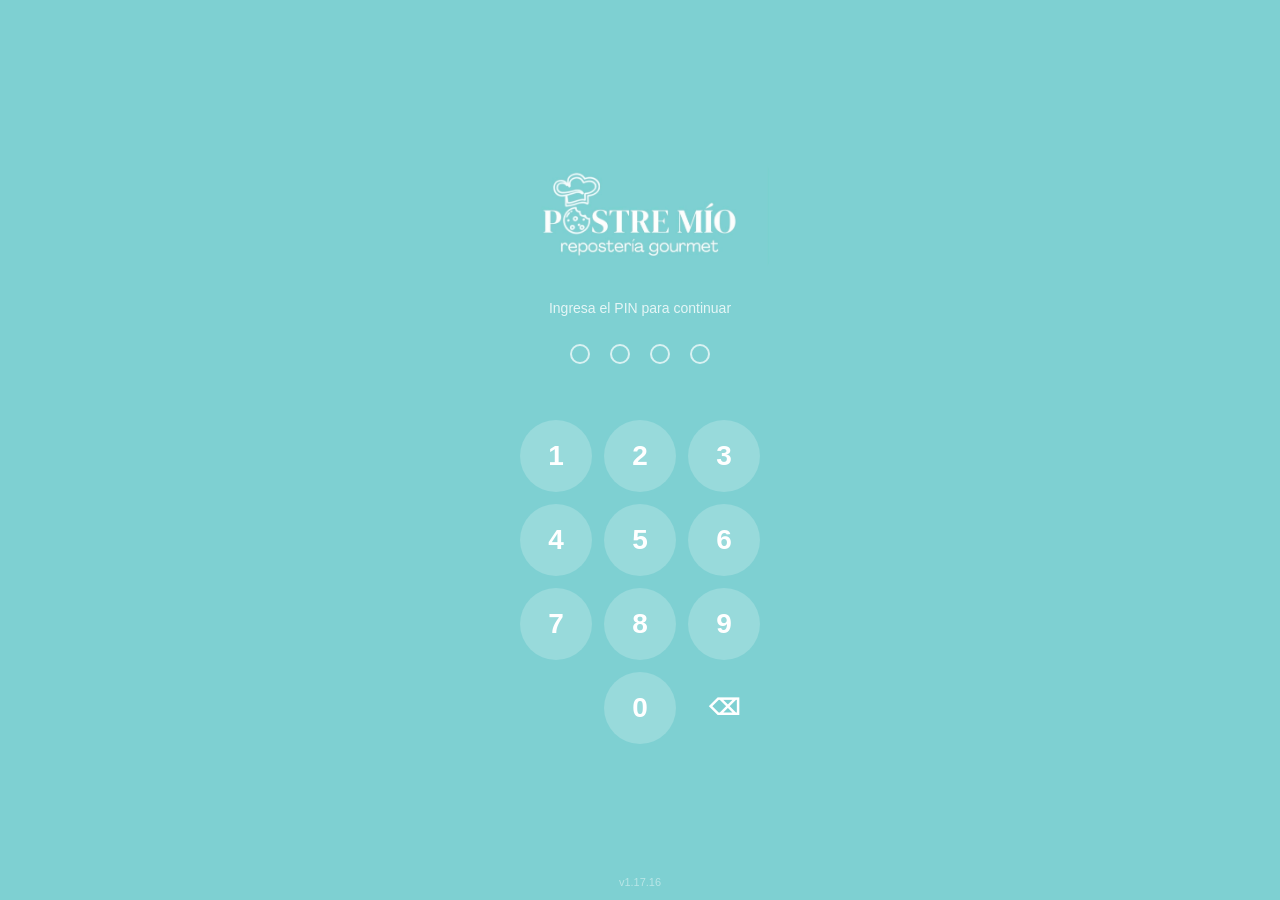
==== index.html @ 04744ac1 "Historial: 'Exportar día' button above Corte de caja Exports the sales still in Historial (plus the " ====
<!DOCTYPE html>
<html lang="es">
<head>
<meta charset="UTF-8">
<meta name="viewport" content="width=device-width, initial-scale=1.0, maximum-scale=1.0, user-scalable=no">
<title>Postre Mío</title>
<link rel="icon" type="image/png" sizes="32x32" href="favicon.png">
<link rel="apple-touch-icon" sizes="180x180" href="apple-touch-icon.png">
<link rel="manifest" href="manifest.json">
<meta name="apple-mobile-web-app-capable" content="yes">
<meta name="mobile-web-app-capable" content="yes">
<meta name="apple-mobile-web-app-title" content="Postre Mío">
<meta name="theme-color" content="#7ED0D2">
<link rel="stylesheet" href="styles.css">
</head>

<body class="no-page-scroll">

<!-- AUTH GATE -->
<div id="authGate" class="auth-gate">
  <img src="logo.jpeg">
  <p class="auth-subtitle" id="authSubtitle">Ingresa el PIN para continuar</p>
  <div class="pin-dots" id="pinDots">
    <div class="pin-dot"></div>
    <div class="pin-dot"></div>
    <div class="pin-dot"></div>
    <div class="pin-dot"></div>
  </div>
  <div class="auth-error" id="authError"></div>
  <div class="numpad">
    <button class="numpad-btn" onclick="pinKey('1')">1</button>
    <button class="numpad-btn" onclick="pinKey('2')">2</button>
    <button class="numpad-btn" onclick="pinKey('3')">3</button>
    <button class="numpad-btn" onclick="pinKey('4')">4</button>
    <button class="numpad-btn" onclick="pinKey('5')">5</button>
    <button class="numpad-btn" onclick="pinKey('6')">6</button>
    <button class="numpad-btn" onclick="pinKey('7')">7</button>
    <button class="numpad-btn" onclick="pinKey('8')">8</button>
    <button class="numpad-btn" onclick="pinKey('9')">9</button>
    <button class="numpad-btn empty"></button>
    <button class="numpad-btn" onclick="pinKey('0')">0</button>
    <button class="numpad-btn backspace" onclick="pinBackspace()">⌫</button>
  </div>
  <div class="auth-version" id="authVersion"></div>
</div>

<div id="loadingScreen" class="loading-screen" style="display:none;">
  <img src="icon-192.png">
  <div class="loading-spinner"></div>
  <p id="loadingStatus" style="color:#fff;margin:16px 0 0;font-size:14px;opacity:0.9;"></p>
</div>

<div id="appShell" style="display:none;">

<div class="header">
  <button class="menu-btn" onclick="toggleMenu()">☰</button>
  <img src="logo.jpeg" onclick="logoClick(this)" style="cursor:pointer;">
  <span id="connBadge" class="conn-badge online">En línea</span>
</div>


<!-- 🟢 PÁGINA PRINCIPAL -->
<div id="posPage" class="page" style="display:block;">

  <div class="container">

    <div class="products" id="products"></div>

    <div class="cart">
      <h2 class="cart-title"><span id="cartIcon" class="cart-icon"></span> Orden</h2>
      <div class="cart-items" id="cart"></div>
      <div class="total">Total: $<span id="total">0</span></div>

      <button id="payBtn" class="pay" onclick="openPaymentOptions();">Cobrar</button>
      <button class="clear btn-icon" onclick="clearCart()"><span data-icon="cart"></span> Limpiar</button>
      <button class="btn-secondary btn-icon btn-pending" onclick="saveAsPending()"><span data-icon="clipboard"></span><span class="btn-label">Guardar como pendiente</span></button>
    </div>

  </div>

</div>

<!-- MODAL -->
<div id="modal" class="modal hidden">
  <div class="modal-content" id="modalContent"></div>
</div>

<!-- TICKET -->
<div id="ticketModal" style="
  display:none;
  position:fixed;
  top:10px; bottom:10px;
  left:10px; right:10px;
  width: 100%; height:100%;
  background:rgba(0,0,0,0.6);
  justify-content:center;
  align-items:center;
  z-index:9999;
">
  <div style="
    background:white;
    padding:20px;
    border-radius:10px;
    max-width:320px;
    width:90%;
    text-align:center;
  ">
  </div>
</div>

<!-- INVENTARIO -->
<div id="inventoryPage" class="page page-flow" style="display:none;">
  <div class="page-content">
    <h2 style="margin:0 0 4px;">Inventario</h2>
    <div id="inventoryList"></div>
    <button class="btn-brand" style="width:100%;margin-top:16px;font-size:14px;" onclick="openEditInventoryModal()"><span data-icon="pencil"></span> Editar inventario</button>
    <button id="bakeBtn" class="btn-brand" style="width:100%;margin-top:10px;font-size:14px;" onclick="openBakeModal()"><span data-icon="flame"></span> Hornear</button>
    <div class="restock-section" id="restockSection" style="display:none;">
      <h3><span data-icon="package"></span> Reabastecimientos</h3>
      <div id="restockList"></div>
      <div id="restockActions"></div>
    </div>
    <button class="btn-danger" style="width:100%;margin-top:16px;font-size:13px;" onclick="resetInventory()">Reset</button>
  </div>
</div>

<!-- HISTORIAL -->
<div id="historyPage" class="page page-flow" style="display:none;">
  <div class="page-content">
    <h2 style="margin:0 0 4px;">Historial</h2>
    <div id="historyList"></div>
    <div id="historyStats" class="history-stats" style="display:none;"></div>
    <div id="cutBtn" style="display:none; text-align: center;">
      <button class="btn-brand btn-icon" onclick="exportOpenDay()"><span data-icon="download"></span> Exportar día</button>
      <button onclick="generateCut()">Corte de caja</button>
    </div>
  </div>
</div>

<!-- ARCHIVO -->
<div id="archivePage" class="page page-flow" style="display:none;">
  <div class="page-content">
    <h2>Archivo</h2>
    <div id="archiveList"></div>
    <div id="archiveActions"></div>
  </div>
</div>

<!-- PROMOCIONES -->
<div id="promoPage" class="page page-flow" style="display:none;">
  <div class="page-content">
    <h2>Promociones</h2>
    <div class="promo-list" id="promoList"></div>
  </div>
</div>

<!-- PEDIDOS PENDIENTES -->
<div id="pendingPage" class="page page-flow" style="display:none;">
  <div class="page-content">
    <h2>Pedidos pendientes</h2>
    <div class="promo-list" id="pendingList"></div>
  </div>
</div>

<!-- AJUSTES -->
<div id="settingsPage" class="page page-flow" style="display:none;">
  <div class="page-content">
    <h2>Ajustes</h2>
    <div id="settingsContent"></div>
  </div>
</div>

<!-- MERMAS -->
<div id="mermaPage" class="page page-flow" style="display:none;">
  <div class="page-content">
    <h2 style="margin:0 0 4px;">Mermas</h2>
    <div id="mermaList"></div>
  </div>
</div>

<!-- Floating action buttons (bottom right), shown per page from showPage() -->
<button id="editFab" class="fab fab-icon fab-edit" onclick="toggleEditMode()" title="Editar ventas" style="display:none;"><span data-icon="pencil"></span></button>
<button id="priceFab" class="fab fab-icon fab-upper" onclick="openPricesModal()" title="Precios" style="display:none;"><span data-icon="tag"></span></button>
<button id="hideFab" class="fab fab-icon fab-hide" onclick="toggleHideMode()" title="Ocultar productos" style="display:none;"><span data-icon="eye"></span></button>

<button id="mermaFab" class="fab" onclick="openMermaModal()" title="Registrar merma" style="display:none;">+</button>

<!-- FAB: only visible on promo page, toggled via JS -->
<button id="promoFab" class="fab" onclick="openPromoModal()" title="Agregar promoción" style="display:none;">+</button>

<!-- MENÚ -->
<div id="sideMenu" class="side-menu">
  <div class="menu-content">
    <h3>Menú</h3>
    <button class="active" data-page="pos" onclick="showPage('pos')">Caja</button>
    <button data-page="pending" onclick="showPage('pending')">Pedidos pendientes</button>
    <button data-page="history" onclick="showPage('history')">Historial</button>
    <button data-page="inventory" onclick="showPage('inventory')">Inventario</button>
    <button data-page="promos" onclick="showPage('promos')">Promociones</button>
    <button data-page="mermas" onclick="showPage('mermas')">Mermas</button>
    <button data-page="archive" onclick="showPage('archive')">Archivo</button>
    <hr style="border:none;border-top:1px solid var(--border);margin:12px 0;">
    <button data-page="settings" onclick="showPage('settings')">Ajustes</button>
  </div>
</div>
<!-- Catches taps outside the open menu so they only close it -->
<div class="menu-backdrop" onclick="document.getElementById('sideMenu').classList.remove('open')"></div>

<!-- Floating shortcut to the stats at the bottom of Historial -->
<button id="statsJumpBtn" class="stats-jump" onclick="scrollToStats()"><span data-icon="chevronsDown"></span> Resumen</button>

<!-- Floating save button for Ajustes (shown only when there are unsaved changes) -->
<div id="settingsSaveBar" class="settings-savebar">
  <button id="settingsSaveBtn" class="btn-brand" onclick="saveSettingsChanges()"><span data-icon="save"></span> <span id="settingsSaveLabel">Guardar cambios</span></button>
</div>

<div id="ticket-container" style="position: fixed; left: -9999px; top: 0;"></div>

<div id="pageSpinner" class="page-spinner" style="display:none;"></div>

</div><!-- /appShell -->

<script src="vendor/firebase/firebase-app-compat.js"></script>
<script src="vendor/firebase/firebase-auth-compat.js"></script>
<script src="vendor/firebase/firebase-firestore-compat.js"></script>
<script src="html2canvas.min.js" defer></script>
<script src="app.js"></script>

</body>
</html>
---- styles.css ----
/* ── DESIGN TOKENS ─────────────────────── */
:root {
  --brand:        #7ED0D2;
  --brand-dark:   #5bb8ba;
  --brand-light:  #f0fafa;
  --bg:           #f4f4f4;
  --card-bg:      #ffffff;
  --text:         #1a1a1a;
  --text-muted:   #666;
  --border:       #e8e8e8;
  --shadow:       0 2px 8px rgba(0,0,0,0.08);
  --radius:       12px;
  --radius-sm:    8px;

  --btn-primary-bg:    #1a1a1a;
  --btn-primary-color: #ffffff;
  --btn-secondary-bg:  #f0f0f0;
  --btn-secondary-color: #1a1a1a;
  --btn-danger-bg:     #ffd9de;
  --btn-danger-color:  #b71c1c;
  --btn-brand-bg:      var(--brand);
  --btn-brand-color:   #ffffff;

  --green:  #4caf50;
  --orange: #ff9800;
  --red:    #e53935;
  --purple: #7b61ff;
}

/* ── RESET / BASE ──────────────────────── */
html, body {
  min-height: 100%;
}

/* Caja keeps fixed panes that scroll on their own; other pages scroll the document
   so iOS's tap-the-status-bar-to-scroll-to-top works */
body.no-page-scroll {
  overflow: hidden;
  height: 100dvh;
}

body.modal-open, body.spinner-open { overflow: hidden; }

body {
  font-family: -apple-system, BlinkMacSystemFont, "Segoe UI", sans-serif;
  margin: 0;
  background: var(--bg);
  color: var(--text);
  touch-action: manipulation;
}

/* ── GLOBAL BUTTON ─────────────────────── */
button {
  padding: 12px 16px;
  margin-top: 8px;
  border: none;
  font-size: 15px;
  font-weight: 500;
  border-radius: var(--radius-sm);
  cursor: pointer;
  transition: opacity 0.15s, background 0.15s;
  background: var(--btn-secondary-bg);
  color: var(--btn-secondary-color);
}

button:active { opacity: 0.75; }

/* ── BUTTON VARIANTS ───────────────────── */
.btn-primary   { background: var(--btn-primary-bg)   !important; color: var(--btn-primary-color)   !important; }
.btn-brand     { background: var(--btn-brand-bg)      !important; color: var(--btn-brand-color)     !important; }
.btn-danger    { background: var(--btn-danger-bg)     !important; color: var(--btn-danger-color)    !important; }
.btn-secondary { background: var(--btn-secondary-bg) !important; color: var(--btn-secondary-color) !important; }

/* pay / clear legacy aliases */
.pay           { background: var(--btn-primary-bg) !important; color: var(--btn-primary-color) !important; font-weight: 700; }
.pay:disabled  { background: #999 !important; opacity: 0.6; }
.clear         { background: var(--btn-secondary-bg) !important; color: var(--btn-secondary-color) !important; }

/* ── PAGE SHELL ────────────────────────── */
.page {
  height: calc(100dvh - 100px);
  display: flex;
  flex-direction: column;
  overflow: hidden;
}

.page-content {
  height: 100%;
  overflow-y: auto;
  -webkit-overflow-scrolling: touch;
  padding: 16px 16px 120px;
  box-sizing: border-box;
}

.page-content h2 {
  margin: 0 0 14px;
  font-size: 20px;
  font-weight: 700;
  color: var(--text);
}

/* ── HEADER ────────────────────────────── */
.header {
  position: sticky;
  top: 0;
  z-index: 1000;
  width: 100%;
  background: var(--brand);
  padding: 10px;
  text-align: center;
  box-sizing: border-box;
}

.header img { max-height: 80px; object-fit: contain; transition: opacity 0.1s; }
.header img:active { opacity: 0.7; }

/* ── SIDE MENU ─────────────────────────── */
.menu-btn {
  position: absolute;
  left: 10px;
  top: 50%;
  transform: translateY(-50%);
  font-size: 32px;
  background: none;
  border: none;
  color: white;
  z-index: 10000;
  margin: 0;
  padding: 8px;
  transition: opacity 0.1s;
  line-height: 1;
}

.menu-btn:active { opacity: 0.5; }

.side-menu {
  position: fixed;
  top: var(--header-h, 100px);
  bottom: 0;
  left: -260px;
  width: 260px;
  background: var(--card-bg);
  box-shadow: 3px 0 16px rgba(0,0,0,0.15);
  transition: left 0.28s ease;
  z-index: 3000;
}

.side-menu.open { left: 0; }

/* Dims the page behind the open menu and swallows taps so they only close it */
.menu-backdrop {
  position: fixed;
  inset: 0;
  z-index: 2999;
  background: rgba(0,0,0,0.25);
  opacity: 0;
  visibility: hidden;
  pointer-events: none;
  touch-action: none;
  transition: opacity 0.28s ease, visibility 0s linear 0.28s;
}

.side-menu.open + .menu-backdrop {
  opacity: 1;
  visibility: visible;
  pointer-events: auto;
  transition: opacity 0.28s ease;
}

.menu-content { padding: 16px; height: 100%; overflow-y: auto; box-sizing: border-box; }
.menu-content h3 {
  margin: 0 0 16px 4px;
  font-size: 18px;
  color: var(--text-muted);
  font-weight: 600;
  letter-spacing: 0.02em;
}

.menu-content button {
  display: flex;
  align-items: center;
  width: 100%;
  margin: 6px 0;
  padding: 12px 14px;
  border: none;
  background: transparent;
  border-radius: var(--radius-sm);
  font-size: 15px;
  font-weight: 500;
  color: var(--text);
  text-align: left;
  transition: background 0.15s;
}

.menu-content button:hover,
.menu-content button:active {
  background: var(--brand-light);
  color: var(--brand-dark);
}

/* the page that is open */
.menu-content button.active {
  position: relative;
  background: #daf1f2;
  color: #2c8f92;
  font-weight: 700;
}

.menu-content button.active::before {
  content: "";
  position: absolute;
  left: 0;
  top: 10px;
  bottom: 10px;
  width: 4px;
  border-radius: 0 4px 4px 0;
  background: var(--brand);
}

/* ── MODAL ─────────────────────────────── */
.modal {
  position: fixed;
  inset: 0;
  background: rgba(0,0,0,0.45);
  display: flex;
  justify-content: center;
  align-items: center;
  z-index: 2000;
}

.hidden { display: none; }

.modal-content {
  background: var(--card-bg);
  padding: 22px;
  border-radius: var(--radius);
  width: 90%;
  max-width: 420px;
  max-height: 85vh;
  overflow-y: auto;
  box-shadow: 0 8px 32px rgba(0,0,0,0.18);
}

.modal-content h3 { margin-top: 0; }
.modal-content button { width: 100%; }

.modal-content.modal-popup { width: 84%; max-width: 300px; }
.modal-content.modal-compact { width: 88%; max-width: 330px; }

/* ── TOAST ─────────────────────────────── */
.toast {
  position: fixed;
  bottom: 30px;
  left: 50%;
  transform: translateX(-50%) translateY(20px);
  background: var(--text);
  color: white;
  padding: 12px 20px;
  border-radius: var(--radius-sm);
  font-size: 14px;
  opacity: 0;
  transition: all 0.3s ease;
  z-index: 9999;
  white-space: nowrap;
}

.toast.show { opacity: 1; transform: translateX(-50%) translateY(0); }

/* ── POS PAGE ──────────────────────────── */
.container {
  display: flex;
  height: 100%;
}

.products {
  width: 60%;
  padding: 10px;
  overflow-y: auto;
}

.category { margin-bottom: 16px; }
.category h2 { margin: 8px 4px 6px; font-size: 15px; font-weight: 700; color: var(--text-muted); }

.grid {
  display: grid;
  grid-template-columns: repeat(2, 1fr);
  gap: 10px;
}

.product {
  background: var(--card-bg);
  border-radius: var(--radius);
  padding: 10px;
  text-align: center;
  cursor: pointer;
  box-shadow: var(--shadow);
  border: 2px solid transparent;
  transition: border-color 0.15s, transform 0.1s;
  /* cards in a row share the tallest height; price + stock hug the bottom so any extra space sits under the name */
  display: flex;
  flex-direction: column;
}
.product img { flex-shrink: 0; }
.product > p:first-of-type { margin-top: auto; }

.product img {
  width: 100%;
  border-radius: 8px;
  height: 110px;
  object-fit: cover;
}

.product h3 { margin: 6px 0 2px; font-size: 13px; }
.product p  { margin: 0; font-size: 12px; color: var(--text-muted); }

.product:active { transform: scale(0.96); }

.product.low-stock-product { border-color: var(--orange); }
.product.out-of-stock      { opacity: 0.45; cursor: not-allowed; }

/* stock under each product in Caja */
.stock-line {
  margin: 0;
  font-size: 8px;
  font-weight: 600;
  letter-spacing: 0.35px;
  color: var(--text-muted);
  font-variant-numeric: tabular-nums;
}

.stock-num {
  display: inline-block;
  padding: 1px 8px 2px;
  margin: 1px 0;
  border-radius: 8px;
  letter-spacing: 0;
}
.stock-num.low { background: var(--orange); color: #fff; }
.stock-num.out { background: var(--red); color: #fff; }

/* ── CART ──────────────────────────────── */
.cart {
  width: 38%;
  background: var(--card-bg);
  padding: 14px;
  display: flex;
  flex-direction: column;
  gap: 8px;
  border-left: 1px solid var(--border);
}

.cart h2 { margin: 0 0 6px; font-size: 17px; }
.cart-title { display: flex; align-items: center; gap: 6px; }
.cart-icon { display: inline-flex; transform-origin: 50% 70%; }
.cart-icon .icon { width: 27px; height: 27px; vertical-align: baseline; }
.cart-icon.grow   { animation: cartGrow 0.4s ease-out; }
.cart-icon.shrink { animation: cartShrink 0.35s ease-out; }

@keyframes cartGrow {
  0%   { transform: scale(0.8); }
  55%  { transform: scale(1.2) rotate(-6deg); }
  100% { transform: scale(1) rotate(0); }
}
@keyframes cartShrink {
  0%   { transform: scale(1.15) translateY(-2px); }
  100% { transform: scale(1) translateY(0); }
}

/* buttons with an icon: icon and label centered together */
.btn-icon { display: flex; align-items: center; justify-content: center; gap: 8px; }
.btn-icon > span[data-icon] { display: inline-flex; align-items: center; }
.btn-icon .icon { display: block; width: 18px; height: 18px; }
/* narrow column: icon always at the left, label (balanced, up to 2 lines) to its right */
.btn-pending { justify-content: flex-start; gap: 6px; font-size: 12px; padding: 9px 8px; font-weight: 600; line-height: 1.25; }
.btn-pending .icon { width: 16px; height: 16px; flex-shrink: 0; }
.btn-pending .btn-label { flex: 1; min-width: 0; text-align: left; text-wrap: balance; overflow-wrap: anywhere; }

.cart-items {
  overflow-y: auto;
  flex: 1;
  max-height: 340px;
}

.item {
  display: flex;
  flex-direction: column;
  gap: 4px;
  padding: 10px 0;
  border-bottom: 1px solid var(--border);
}

.item:last-child { border-bottom: none; }

.cart-item-name  { font-weight: 600; font-size: 14px; }
.cart-item-price { font-size: 13px; color: var(--text-muted); }

.cart-item-controls { display: flex; gap: 8px; margin-top: 2px; }
.cart-item-controls button {
  flex: 1;
  padding: 7px;
  font-size: 15px;
  border-radius: var(--radius-sm);
  background: var(--btn-secondary-bg);
  margin: 0;
}

.cart-extra-line {
  font-size: 12px;
  color: var(--purple);
  display: flex;
  justify-content: space-between;
  padding-left: 6px;
}

.cart-discount-line {
  display: flex;
  justify-content: space-between;
  font-size: 13px;
  color: var(--green);
  padding: 4px 0;
  border-top: 1px dashed var(--border);
}

.total { font-size: 19px; font-weight: 700; padding: 6px 0 2px; }

/* ── INVENTORY PAGE ────────────────────── */
#inventoryList {
  display: flex;
  flex-direction: column;
  background: var(--card-bg);
  border-radius: var(--radius);
  box-shadow: var(--shadow);
  overflow: hidden;
}

.inv-list-row {
  display: flex;
  flex-direction: column;
  gap: 2px;
  padding: 11px 14px;
  border-bottom: 1px solid var(--border);
}

.inv-list-row:last-child { border-bottom: none; }
.inv-list-row.low-stock { background: #fff8f0; }
.inv-list-row.hidden-item { opacity: 0.4; }
/* in hide mode keep the status icon at full strength; dim only the name */
.inv-list-row.hidden-item.hide-mode-target { opacity: 1; }
.inv-list-row.hidden-item.hide-mode-target .inv-list-name { opacity: 0.45; }
.inv-list-row.hide-mode-target { cursor: pointer; transition: transform 0.1s; }
.inv-list-row.hide-mode-target:active { transform: scale(0.97); }

.vis-icon { display: inline-flex; flex-shrink: 0; }
.vis-icon .icon { width: 22px; height: 22px; }
.vis-icon.is-visible { color: #2e9e5b; }
.vis-icon.is-hidden { color: #e53935; }

.inv-list-main {
  display: flex;
  align-items: center;
  justify-content: space-between;
  gap: 10px;
  min-height: 23px; /* rows with a stock pill are no taller than the rest */
}

.inv-name, .inv-list-name { font-weight: 700; font-size: 14px; }
.inv-list-qty { font-size: 14px; font-weight: 600; color: var(--text-muted); flex-shrink: 0; }
.inv-list-sub { font-size: 12px; color: var(--text-muted); }

/* current stock and frozen count side by side, clearly separated */
.inv-list-nums { display: flex; align-items: center; flex-shrink: 0; }
/* fixed-width stock slot so the separator and the frozen column line up on every row */
.inv-list-nums .inv-list-qty { display: flex; justify-content: flex-end; min-width: 64px; }
.inv-frozen {
  display: inline-flex;
  align-items: center;
  justify-content: flex-end;
  gap: 4px;
  min-width: 42px;
  margin-right: 8px;
  padding-right: 8px;
  border-right: 1px solid var(--border);
  font-size: 14px;
  font-weight: 600;
  color: #3b82c4;
  font-variant-numeric: tabular-nums;
}
.inv-frozen .icon { width: 15px; height: 15px; }
.inv-frozen.zero { opacity: 0.45; }
.inv-frozen.empty { border-right-color: transparent; }

/* ── INVENTORY EDIT / BAKE MODALS ─────────── */
.edit-inv-row {
  padding: 10px 0;
  border-bottom: 1px solid var(--border);
}

.edit-inv-row:last-child { border-bottom: none; }

.edit-inv-name { font-weight: 700; font-size: 14px; margin-bottom: 4px; }

.edit-inv-line {
  display: flex;
  align-items: center;
  justify-content: space-between;
  gap: 10px;
  padding: 4px 0;
}

.edit-inv-label { font-size: 13px; color: var(--text-muted); }

.edit-inv-controls {
  display: flex;
  align-items: center;
  gap: 10px;
  flex-shrink: 0;
}

.edit-inv-controls button {
  width: 30px;
  height: 30px;
  margin: 0;
  padding: 0;
  border: none;
  border-radius: var(--radius-sm);
  background: var(--btn-secondary-bg);
  font-size: 16px;
  display: flex;
  align-items: center;
  justify-content: center;
}

.edit-inv-controls button:active { opacity: 0.7; }

/* frozen stock available in the Hornear modal: small, greyish blue, just left of the - button */
.bake-frozen {
  display: inline-flex;
  align-items: center;
  justify-content: flex-end;
  gap: 3px;
  min-width: 36px;
  margin-right: -4px;
  font-size: 12px;
  font-weight: 600;
  color: #7f94a8;
  font-variant-numeric: tabular-nums;
}
.bake-frozen .icon { width: 12px; height: 12px; }
.bake-frozen.zero { opacity: 0.55; }

.edit-inv-qty {
  min-width: 24px;
  text-align: center;
  font-weight: 700;
  font-size: 14px;
}

/* ── HISTORY PAGE ──────────────────────── */
#historyList {
  display: flex;
  flex-direction: column;
  gap: 12px;
}

.history-card {
  background: var(--card-bg);
  border-radius: var(--radius);
  padding: 14px;
  box-shadow: var(--shadow);
}

/* Base card style, reused for history entries */
.inventory-card {
  background: var(--card-bg);
  border-radius: var(--radius);
  padding: 13px;
  box-shadow: var(--shadow);
  border: 2px solid transparent;
  display: flex;
  flex-direction: column;
  gap: 5px;
}

.history-header-row {
  display: grid;
  grid-template-columns: 1fr 72px 72px;
  gap: 8px;
  font-size: 11px;
  font-weight: 700;
  opacity: 0.55;
  margin-bottom: 4px;
  text-transform: uppercase;
  letter-spacing: 0.04em;
}

.history-row {
  display: grid;
  grid-template-columns: 1fr 72px 72px;
  gap: 8px;
  font-size: 13px;
  align-items: center;
  padding: 2px 0;
}

.history-row span:nth-child(2),
.history-row span:nth-child(3),
.history-header-row span:nth-child(2),
.history-header-row span:nth-child(3) { text-align: right; }

.history-items  { margin: 4px 0 6px; }
.history-footer {
  display: flex;
  justify-content: space-between;
  align-items: center;
  border-top: 1px solid var(--border);
  padding-top: 8px;
  margin-top: 4px;
}

.history-total { font-weight: 700; font-size: 14px; }

/* footnote under the total */
.history-note {
  margin-top: 6px;
  font-size: 11px;
  line-height: 1.35;
  color: #8a8a8a;
  white-space: pre-wrap;
  word-break: break-word;
}

.final-note {
  margin: 0 0 10px;
  font-size: 12px;
  line-height: 1.35;
  color: #8a8a8a;
  white-space: pre-wrap;
  word-break: break-word;
}

.history-action-btn.has-note { background: var(--brand-light); color: var(--brand-dark); }

#cutBtn button { background: var(--btn-danger-bg); color: var(--btn-danger-color); width: 100%; margin-top: 8px; }
#cutBtn button.btn-brand { background: var(--btn-brand-bg); color: var(--btn-brand-color); }

/* ── DELETE BUTTON ─────────────────────── */
.delete-btn {
  background: transparent;
  border: none;
  font-size: 16px;
  cursor: pointer;
  opacity: 0.5;
  padding: 4px 6px;
  margin: 0;
  border-radius: var(--radius-sm);
  transition: opacity 0.15s, background 0.15s;
}

.delete-btn:hover { opacity: 1; background: var(--btn-danger-bg); }
.delete-btn:active { opacity: 1; transform: scale(0.9); }

/* ── PROMOTIONS PAGE ───────────────────── */
.fab {
  position: fixed;
  bottom: 24px;
  right: 20px;
  background: var(--brand);
  color: white;
  width: 60px;
  height: 60px;
  border-radius: 50%;
  border: none;
  font-size: 32px;
  display: flex;
  align-items: center;
  justify-content: center;
  padding: 0 0 2px 0;
  margin: 0;
  /* a darker shadow keeps it distinct on top of same-coloured buttons */
  box-shadow: 0 6px 16px rgba(0,0,0,0.32);
  cursor: pointer;
  z-index: 500;
  line-height: 1;
  transition: transform 0.15s, box-shadow 0.15s;
}

.fab:active { transform: scale(0.93); box-shadow: 0 3px 8px rgba(0,0,0,0.3); }

/* Icon floaters (History edit, Inventory prices / hide) */
.fab-icon { padding: 0; }
/* icon pinned to the exact middle of the circle, independent of text/flex layout quirks */
.fab-icon .icon {
  position: absolute;
  top: 50%;
  left: 50%;
  display: block;
  width: 26px;
  height: 26px;
  margin: -13px 0 0 -13px;
}
.fab-upper { bottom: 96px; }
.fab-edit.active { background: #1565c0; }
.fab-hide.active { background: #e65100; }

/* room so the two inventory floaters never cover the last buttons */
#inventoryPage .page-content { padding-bottom: 190px; }

.promo-list {
  display: flex;
  flex-direction: column;
  gap: 12px;
}

.promo-empty {
  text-align: center;
  color: var(--text-muted);
  font-size: 14px;
  padding: 40px 20px;
}

.promo-empty .promo-empty-icon { font-size: 36px; margin-bottom: 10px; }

.promo-card {
  background: var(--card-bg);
  border-radius: var(--radius);
  padding: 14px;
  box-shadow: var(--shadow);
  display: flex;
  flex-direction: column;
  gap: 6px;
  border: 2px solid transparent;
}

.promo-card.promo-inactive { opacity: 0.5; }

.promo-card-header {
  display: flex;
  align-items: center;
  justify-content: space-between;
  gap: 8px;
}

.promo-name { font-weight: 700; font-size: 15px; flex: 1; }

.promo-badge {
  font-size: 11px;
  padding: 3px 9px;
  border-radius: 20px;
  background: var(--brand);
  color: white;
  white-space: nowrap;
  font-weight: 600;
}

.promo-badge.type-free   { background: var(--green); }
.promo-badge.type-price  { background: var(--purple); }
.promo-badge.type-pct    { background: var(--orange); }
.promo-badge.type-raffle { background: #e91e63; }

.promo-desc { font-size: 13px; color: var(--text-muted); }

.promo-card-footer {
  display: flex;
  align-items: center;
  justify-content: space-between;
  margin-top: 4px;
}

.promo-toggle {
  font-size: 12px;
  padding: 5px 12px;
  margin: 0;
  border-radius: var(--radius-sm);
  border: none;
  cursor: pointer;
  font-weight: 600;
}

.promo-toggle:active { opacity: 0.7; }
.promo-toggle.active   { background: #e8f5e9; color: #2e7d32; }
.promo-toggle.inactive { background: var(--btn-danger-bg); color: var(--btn-danger-color); }

/* ── PROMO FORM (modal) ────────────────── */
.promo-form label {
  display: block;
  font-size: 13px;
  font-weight: 600;
  margin: 10px 0 3px;
  color: var(--text-muted);
}

.denom-list { display: flex; flex-direction: column; gap: 8px; margin-bottom: 8px; }

.denom-row { display: flex; align-items: center; gap: 8px; }

.denom-prefix { font-size: 15px; font-weight: 700; color: var(--text-muted); }

.denom-input {
  flex: 1;
  min-width: 0;
  box-sizing: border-box;
  padding: 9px 11px;
  border: 1.5px solid var(--border);
  border-radius: var(--radius-sm);
  font-size: 16px;
  background: var(--bg);
  color: var(--text);
  outline: none;
}

.denom-input:focus { border-color: var(--brand); }

.promo-form input,
.promo-form select {
  width: 100%;
  box-sizing: border-box;
  padding: 9px 11px;
  border: 1.5px solid var(--border);
  border-radius: var(--radius-sm);
  font-size: 14px;
  background: var(--bg);
  color: var(--text);
  outline: none;
  transition: border-color 0.15s;
}

.promo-form input:focus,
.promo-form select:focus { border-color: var(--brand); }

/* ── CUSTOM DROPDOWNS ──────────────────── */
.cselect { position: relative; }

.cselect .cselect-native {
  position: absolute;
  left: 0;
  top: 0;
  width: 1px;
  height: 1px;
  opacity: 0;
  pointer-events: none;
}

.cselect-btn {
  display: flex;
  align-items: center;
  justify-content: space-between;
  gap: 8px;
  width: 100%;
  height: 38px;
  box-sizing: border-box;
  margin: 0;
  padding: 0 11px;
  border: 1.5px solid var(--border);
  border-radius: var(--radius-sm);
  background: var(--bg);
  color: var(--text);
  font-size: 14px;
  font-weight: 400;
  text-align: left;
}

.cselect-btn:disabled { opacity: 0.5; }
.cselect-btn.open { border-color: var(--brand); }

.cselect-label {
  flex: 1;
  min-width: 0;
  display: flex;
  align-items: center;
  gap: 8px;
  overflow: hidden;
}

.cselect-text { min-width: 0; }

.cselect-label .cselect-text {
  overflow: hidden;
  text-overflow: ellipsis;
  white-space: nowrap;
}

.cselect-item .cselect-text { flex: 1; }

.cselect-icon { display: inline-flex; flex-shrink: 0; color: var(--text-muted); }
.cselect-btn .cselect-icon .icon,
.cselect-item .cselect-icon .icon { width: 17px; height: 17px; color: var(--text-muted); }

.cselect-meta {
  margin-left: auto;
  flex-shrink: 0;
  font-size: 10px;
  font-weight: 600;
  letter-spacing: 0.4px;
  color: #a0a0a0;
  white-space: nowrap;
}

/* stock numbers: equal-width digits in a fixed slot, right-aligned */
.cselect-meta-num {
  display: inline-block;
  min-width: 3ch;
  text-align: right;
  font-variant-numeric: tabular-nums;
  font-feature-settings: "tnum";
}

.cselect-btn .icon {
  width: 16px;
  height: 16px;
  color: var(--text-muted);
  transition: transform 0.2s;
}

.cselect-btn.open .icon { transform: rotate(180deg); }

.cselect-backdrop {
  position: fixed;
  inset: 0;
  z-index: 2500;
}

.cselect-list {
  position: fixed;
  box-sizing: border-box;
  padding: 4px;
  background: #fff;
  border: 1px solid var(--border);
  border-radius: 12px;
  box-shadow: 0 8px 28px rgba(0,0,0,0.22);
  overflow-y: auto;
  overscroll-behavior: contain;
  -webkit-overflow-scrolling: touch;
  animation: cselectIn 0.12s ease-out;
}

@keyframes cselectIn {
  from { opacity: 0; transform: scale(0.97); }
  to   { opacity: 1; transform: scale(1); }
}

.cselect-item {
  display: flex;
  align-items: center;
  gap: 8px;
  padding: 11px 12px;
  border-radius: 8px;
  font-size: 14px;
  color: var(--text);
}

.cselect-item:active { background: var(--bg); }
.cselect-item.selected { background: var(--brand-light); font-weight: 600; }
.cselect-item .icon { width: 16px; height: 16px; color: var(--brand-dark); }
.cselect-tick { display: inline-flex; width: 16px; height: 16px; flex-shrink: 0; }

/* iOS renders date/time inputs taller and centered; match the text inputs */
.promo-form input[type="time"] {
  -webkit-appearance: none;
  appearance: none;
  display: block;
  height: 38px;
  min-height: 38px;
  line-height: 18px;
  text-align: left;
}

.promo-form input[type="time"]::-webkit-date-and-time-value { text-align: left; min-height: 0; }

.promo-form .row2 {
  display: grid;
  grid-template-columns: 1fr 1fr;
  gap: 10px;
}

/* ── EXTRAS MODAL ──────────────────────── */
.extras-grid {
  display: grid;
  grid-template-columns: 1fr 1fr;
  gap: 10px;
  margin-top: 10px;
}

.extra-btn {
  display: flex;
  flex-direction: column;
  align-items: center;
  justify-content: center;
  gap: 4px;
  padding: 14px 8px;
  border-radius: var(--radius);
  border: 2px solid var(--border);
  background: var(--bg);
  cursor: pointer;
  margin: 0;
  transition: border-color 0.15s, background 0.15s;
  font-size: 14px;
  font-weight: 600;
  text-align: center;
  line-height: 1.3;
}

.extra-btn:active { background: var(--border); }
.extra-btn .extra-price { font-size: 12px; font-weight: 400; color: var(--text-muted); }
.extra-btn.natural { border-color: #c8a96e; background: #fdf6ec; }
.extra-btn.paid    { border-color: var(--brand); background: var(--brand-light); }

/* ── MERMAS ── */
.merma-entry {
  display: grid;
  grid-template-columns: 1fr auto auto;
  gap: 8px;
  align-items: center;
  font-size: 13px;
  padding: 10px 0;
  border-bottom: 1px solid var(--border);
}

.merma-entry:last-child { border-bottom: none; }
.merma-entry.editing { grid-template-columns: 1fr auto auto auto; }
.merma-entry.marked > div:first-child,
.merma-entry.marked .merma-reason,
.merma-entry.marked .merma-qty { opacity: 0.45; }
.merma-entry.marked > div:first-child { text-decoration: line-through; }

.merma-reason {
  font-size: 11px;
  padding: 2px 7px;
  border-radius: 10px;
  font-weight: 600;
  white-space: nowrap;
}

.merma-reason.merma   { background: #ffebee; color: #c62828; }
.merma-reason.mkt     { background: #e8f5e9; color: #2e7d32; }
.merma-reason.muestra { background: #e3f2fd; color: #1565c0; }
.merma-reason.regalo  { background: #f3e5f5; color: #6a1b9a; }
.merma-reason.consumo { background: #fff8e1; color: #f57f17; }

.merma-qty {
  font-weight: 700;
  font-size: 14px;
  text-align: right;
}


/* ── PENDING ORDERS ── */
.pending-card {
  background: var(--card-bg);
  border-radius: var(--radius);
  padding: 14px;
  box-shadow: var(--shadow);
  display: flex;
  flex-direction: column;
  gap: 8px;
  border-left: 4px solid var(--brand);
}

.pending-card-header {
  display: flex;
  justify-content: space-between;
  align-items: flex-start;
  gap: 8px;
}

.pending-name {
  font-weight: 700;
  font-size: 15px;
}

.pending-date {
  font-size: 11px;
  color: var(--text-muted);
  white-space: nowrap;
}

.pending-note {
  font-size: 12px;
  color: var(--text-muted);
  font-style: italic;
}

.pending-items {
  font-size: 13px;
  color: var(--text-muted);
}

.pending-footer {
  display: flex;
  gap: 8px;
  align-items: center;
  justify-content: space-between;
  margin-top: 4px;
}


.pending-total {
  font-weight: 700;
  font-size: 15px;
}

.pending-actions {
  display: flex;
  gap: 6px;
}

.pending-actions button {
  width: auto;
  margin: 0;
  padding: 8px 14px;
  font-size: 13px;
}

.pending-empty {
  text-align: center;
  color: var(--text-muted);
  font-size: 14px;
  padding: 40px 20px;
}

/* ── DENOMINATION HELPER ── */
.denom-grid {
  display: grid;
  grid-template-columns: repeat(auto-fit, minmax(64px, 1fr));
  gap: 6px;
  margin: 8px 0;
}

.denom-btn {
  padding: 9px 4px;
  font-size: 13px;
  font-weight: 600;
  border-radius: var(--radius-sm);
  background: var(--bg);
  border: 1.5px solid var(--border);
  margin: 0;
  cursor: pointer;
  transition: background 0.15s, border-color 0.15s;
}

.denom-btn:active,
.denom-btn.selected {
  background: var(--brand-light);
  border-color: var(--brand);
  color: var(--brand-dark);
}

.change-display {
  text-align: center;
  font-size: 22px;
  font-weight: 700;
  padding: 8px 0 4px;
  color: var(--text);
}

.change-label {
  text-align: center;
  font-size: 12px;
  color: var(--text-muted);
  margin-bottom: 8px;
}

/* ── HIDING MODE ── */
.restock-section {
  margin-top: 24px;
  padding-top: 16px;
  border-top: 1px solid var(--border);
}

.restock-section h3 {
  font-size: 15px;
  font-weight: 700;
  margin: 0 0 10px;
  color: var(--text);
}

.restock-entry {
  display: grid;
  grid-template-columns: 1fr auto auto;
  gap: 8px;
  align-items: center;
  font-size: 13px;
  padding: 8px 0;
  border-bottom: 1px solid var(--border);
}

.restock-entry:last-child { border-bottom: none; }

.restock-entry.marked > div:first-child,
.restock-entry.marked .restock-qty { opacity: 0.45; }
.restock-entry.marked > div:first-child { text-decoration: line-through; }

.restock-confirm-row {
  display: grid;
  grid-template-columns: 1fr 1fr;
  gap: 8px;
  margin-top: 10px;
}

.restock-confirm-row button { margin: 0; font-size: 13px; }

.restock-qty {
  font-weight: 700;
  color: var(--green);
  font-size: 14px;
  text-align: right;
}

.costs-section {
  margin-top: 28px;
  padding-top: 16px;
  padding-right: 12px; /* keep the scrollbar clear of the +/- buttons and inputs */
  scrollbar-gutter: stable;
  border-top: 1px solid var(--border);
}

.costs-section h3 {
  font-size: 15px;
  font-weight: 700;
  margin: 0 0 10px;
  color: var(--text);
}

.costs-row {
  display: flex;
  align-items: center;
  justify-content: space-between;
  padding: 8px 0;
  border-bottom: 1px solid var(--border);
  gap: 12px;
  font-size: 14px;
}

.costs-row:last-child { border-bottom: none; }
.costs-row span { flex: 1; }

.costs-row input {
  width: 72px;
  padding: 5px 8px;
  text-align: right;
  border: 1.5px solid var(--border);
  border-radius: var(--radius-sm);
  font-size: 14px;
  background: var(--bg);
}

.costs-row input:focus { border-color: var(--brand); outline: none; }

/* ── AUTH GATE ─────────────────────────── */
.auth-gate {
  position: fixed;
  inset: 0;
  background: var(--brand);
  display: flex;
  flex-direction: column;
  align-items: center;
  justify-content: center;
  z-index: 20000;
}

.auth-gate img {
  width: min(260px, 72vw);
  height: auto;
  border-radius: 20px;
  margin-bottom: 24px;
}

.auth-subtitle {
  font-size: 14px;
  color: rgba(255,255,255,0.8);
  margin: 0 0 28px;
}

.pin-dots {
  display: flex;
  justify-content: center;
  gap: 20px;
  margin-bottom: 12px;
}

.pin-dot {
  width: 16px;
  height: 16px;
  border-radius: 50%;
  border: 2px solid rgba(255,255,255,0.7);
  background: transparent;
  transition: background 0.2s, border-color 0.2s, transform 0.15s;
}

.pin-dot.filled {
  background: #fff;
  border-color: #fff;
  transform: scale(1.15);
}

.auth-version {
  position: absolute;
  bottom: calc(12px + env(safe-area-inset-bottom));
  left: 0;
  right: 0;
  text-align: center;
  font-size: 11px;
  color: rgba(255,255,255,0.45);
  pointer-events: none;
}

.auth-error {
  min-height: 34px;
  margin-bottom: 10px;
  box-sizing: border-box;
  display: flex;
  align-items: center;
}

.auth-error:not(:empty) {
  min-height: 0;
  height: 34px;
  padding: 0 16px;
  background: #fff;
  color: #d32f2f;
  font-size: 14px;
  font-weight: 700;
  border-radius: 999px;
  box-shadow: 0 2px 10px rgba(0,0,0,0.18);
  animation: authShake 0.4s ease;
}

@keyframes authShake {
  0%, 100% { transform: translateX(0); }
  20%, 60% { transform: translateX(-7px); }
  40%, 80% { transform: translateX(7px); }
}

.numpad {
  display: grid;
  grid-template-columns: repeat(3, 72px);
  gap: 12px;
  justify-content: center;
}

.numpad-btn {
  width: 72px;
  height: 72px;
  border-radius: 50%;
  border: none;
  margin: 0;
  padding: 0;
  background: rgba(255,255,255,0.2);
  color: #fff;
  font-size: 28px;
  font-weight: 600;
  cursor: pointer;
  transition: background 0.15s, transform 0.1s;
  display: flex;
  align-items: center;
  justify-content: center;
  -webkit-tap-highlight-color: transparent;
  user-select: none;
}

.numpad-btn:active {
  background: rgba(255,255,255,0.4);
  transform: scale(0.93);
}

.numpad-btn.empty {
  visibility: hidden;
}

.numpad-btn.backspace {
  font-size: 22px;
  background: transparent;
}

.numpad-btn.backspace:active {
  background: rgba(255,255,255,0.15);
}

/* ── ONLINE/OFFLINE INDICATOR ─────────── */
.conn-badge {
  position: absolute;
  right: 10px;
  top: 50%;
  transform: translateY(-50%);
  font-size: 9px;
  padding: 3px 8px;
  border-radius: 10px;
  font-weight: 600;
  letter-spacing: 0.03em;
}

.conn-badge.online  { background: rgba(255,255,255,0.25); color: white; }
.conn-badge.offline { background: #ffebee; color: #c62828; }

/* ── PAGE SPINNER OVERLAY ─────────────── */
.page-spinner {
  position: fixed;
  inset: 0;
  background: rgba(var(--bg-rgb, 255,255,255), 0.75);
  backdrop-filter: blur(2px);
  display: flex;
  align-items: center;
  justify-content: center;
  z-index: 8000;
  touch-action: none;
  overscroll-behavior: none;
}

.page-spinner::after {
  content: '';
  width: 36px;
  height: 36px;
  border: 3px solid var(--border);
  border-top-color: var(--brand);
  border-radius: 50%;
  animation: spin 0.7s linear infinite;
}

@media (prefers-color-scheme: dark) {
  .page-spinner { background: rgba(30,30,30,0.75); }
}

/* ── LOADING SCREEN ──────────────────── */
.loading-screen {
  position: fixed;
  inset: 0;
  background: var(--brand);
  display: flex;
  flex-direction: column;
  align-items: center;
  justify-content: center;
  z-index: 19000;
  touch-action: none;
}

.loading-screen img {
  width: 160px;
  height: 160px;
  border-radius: 32px;
  object-fit: contain;
  margin-bottom: 32px;
}

.loading-spinner {
  width: 32px;
  height: 32px;
  border: 3px solid rgba(255,255,255,0.3);
  border-top-color: #fff;
  border-radius: 50%;
  animation: spin 0.7s linear infinite;
}

@keyframes spin {
  to { transform: rotate(360deg); }
}

/* ── SVG ICONS ─────────────────────────── */
.icon {
  width: 1.1em;
  height: 1.1em;
  vertical-align: -0.2em;
  flex-shrink: 0;
}

.promo-empty-icon .icon,
.pending-empty .icon,
.history-empty .icon { color: var(--text-muted); }


/* inventory list: every stock number lives in the same pill box (colored when low/out,
   invisible when fine) so the digits always line up in one column */
.stock-pill {
  display: inline-flex;
  align-items: center;
  gap: 4px;
  padding: 4px 10px 2px; /* digits sit a touch high in the line box; this re-centers them */
  font-size: 14px;
  font-weight: 700;
  border-radius: 12px;
  font-variant-numeric: tabular-nums;
}
.stock-pill.ok  { color: var(--text-muted); font-weight: 600; }
.stock-pill.low { background: var(--orange); color: #fff; }
.stock-pill.out { background: var(--red); color: #fff; }
.stock-pill .icon { width: 14px; height: 14px; vertical-align: baseline; transform: translateY(-1.15px); }

/* ── INVENTORY CATEGORIES / DISABLED BUTTONS ── */
.inv-list-cat,
.edit-inv-cat {
  font-size: 12px;
  font-weight: 700;
  text-transform: uppercase;
  letter-spacing: 0.5px;
  color: var(--text-muted);
}

.inv-list-cat {
  padding: 10px 14px 6px;
  background: var(--bg);
  border-bottom: 1px solid var(--border);
}

.edit-inv-cat { margin: 14px 0 2px; }

button:disabled {
  opacity: 0.4;
  cursor: not-allowed;
}

/* ── PAGE / LOGO ANIMATIONS ────────────── */
@keyframes pageEnter {
  from { opacity: 0; transform: translateY(10px); }
  to   { opacity: 1; transform: translateY(0); }
}

@keyframes logoPop {
  0%   { transform: scale(1); }
  35%  { transform: scale(0.88) rotate(-3deg); }
  70%  { transform: scale(1.1) rotate(2deg); }
  100% { transform: scale(1) rotate(0); }
}

.page-enter { animation: pageEnter 0.25s ease-out; }
.header img.logo-pop { animation: logoPop 0.4s ease-out; }

@media (prefers-reduced-motion: reduce) {
  .page-enter, .header img.logo-pop { animation: none; }
}

/* ── SETTINGS ──────────────────────────── */
.settings-card {
  background: var(--card-bg);
  border-radius: var(--radius);
  box-shadow: var(--shadow);
  padding: 14px;
  margin-bottom: 14px;
}

.settings-card h3 {
  margin: 0 0 10px;
  font-size: 15px;
}

.settings-card > button { margin-top: 8px; }

.settings-card-head {
  display: flex;
  align-items: flex-start;
  justify-content: space-between;
  gap: 8px;
}

.settings-mini-btn {
  display: inline-flex;
  align-items: center;
  gap: 5px;
  width: auto;
  margin: 0;
  padding: 6px 10px;
  font-size: 12px;
  font-weight: 600;
  border-radius: 8px;
  flex-shrink: 0;
}

.settings-mini-btn .icon { width: 14px; height: 14px; }

.switch-row {
  display: flex;
  align-items: center;
  justify-content: space-between;
  gap: 12px;
  font-size: 14px;
  margin-bottom: 10px;
}

.toggle {
  position: relative;
  display: inline-block;
  width: 51px;
  height: 31px;
  flex-shrink: 0;
}

.toggle input {
  position: absolute;
  inset: 0;
  width: 100%;
  height: 100%;
  margin: 0;
  opacity: 0;
  cursor: pointer;
  z-index: 1;
}

.toggle-slider {
  position: absolute;
  inset: 0;
  background: #d4d4d8;
  border-radius: 31px;
  transition: background 0.2s;
}

.toggle-slider::before {
  content: "";
  position: absolute;
  top: 2px;
  left: 2px;
  width: 27px;
  height: 27px;
  background: #fff;
  border-radius: 50%;
  box-shadow: 0 2px 4px rgba(0,0,0,0.25);
  transition: transform 0.2s;
}

.toggle input:checked + .toggle-slider { background: var(--brand-dark); }
.toggle input:checked + .toggle-slider::before { transform: translateX(20px); }

/* ── SETTINGS: unsaved changes ─────────── */
.settings-savebar {
  position: fixed;
  left: 0;
  right: 0;
  bottom: 0;
  z-index: 1500;
  display: flex;
  justify-content: center;
  padding: 0 16px calc(14px + env(safe-area-inset-bottom));
  pointer-events: none;
  transform: translateY(140%);
  visibility: hidden;
  transition: transform 0.25s ease, visibility 0s linear 0.25s;
}

.settings-savebar.show {
  transform: none;
  visibility: visible;
  transition: transform 0.25s ease;
}

.settings-savebar button {
  pointer-events: auto;
  width: 100%;
  max-width: 290px;
  margin: 0;
  padding: 14px;
  font-size: 15px;
  font-weight: 700;
  border-radius: 14px;
  box-shadow: 0 6px 20px rgba(0,0,0,0.3);
}

body.has-savebar .toast { bottom: 96px; }

.settings-card input,
.settings-card textarea,
.switch-row,
.seg-row,
.denom-list { transition: background 0.2s, border-color 0.2s, box-shadow 0.2s; }

.settings-card input.dup {
  border-color: var(--red) !important;
  background: #fff0f0 !important;
}

.field-error {
  color: var(--red);
  font-size: 12px;
  font-weight: 600;
  margin: -2px 0 8px;
}

.settings-card input.changed,
.settings-card textarea.changed {
  border-color: var(--brand) !important;
  background: var(--brand-light) !important;
}

.switch-row.changed,
.seg-row.changed,
.denom-list.changed {
  background: var(--brand-light);
  box-shadow: 0 0 0 6px var(--brand-light);
  border-radius: 8px;
}

.promo-form textarea {
  width: 100%;
  box-sizing: border-box;
  padding: 9px 11px;
  border: 1.5px solid var(--border);
  border-radius: var(--radius-sm);
  font-size: 14px;
  font-family: inherit;
  background: var(--bg);
  color: var(--text);
  resize: vertical;
}

/* ── HISTORY ENTRY ACTION BUTTONS ──────── */
.history-action-btn {
  display: flex;
  align-items: center;
  justify-content: center;
  width: 36px;
  height: 36px;
  padding: 0;
  margin: 0;
  border: none;
  border-radius: var(--radius-sm);
  background: var(--btn-secondary-bg);
  color: var(--btn-secondary-color);
  font-size: 16px;
  cursor: pointer;
}

.history-action-btn.active { background: #e3f2fd; color: #1565c0; }
.history-action-btn.danger { background: var(--btn-danger-bg); color: var(--btn-danger-color); }

/* ── HISTORY STATS ─────────────────────── */
.history-stats {
  position: relative;
  background: var(--card-bg);
  border-radius: var(--radius);
  box-shadow: var(--shadow);
  padding: 16px 18px;
  margin-top: 32px;
  font-size: 13px;
}

/* floating shortcut to the stats */
.stats-jump {
  position: fixed;
  left: 50%;
  bottom: calc(36px + env(safe-area-inset-bottom)); /* clear of the iOS home gesture area */
  z-index: 900;
  display: inline-flex;
  align-items: center;
  gap: 6px;
  margin: 0;
  padding: 8px 14px;
  width: auto;
  font-size: 13px;
  font-weight: 600;
  border-radius: 999px;
  background: #fff;
  color: var(--text);
  box-shadow: 0 4px 14px rgba(0,0,0,0.22);
  opacity: 0;
  visibility: hidden;
  transform: translate(-50%, 12px);
  pointer-events: none;
  transition: opacity 0.2s, transform 0.2s, visibility 0s linear 0.2s;
}

.stats-jump.show {
  opacity: 1;
  visibility: visible;
  transform: translate(-50%, 0);
  pointer-events: auto;
  transition: opacity 0.2s, transform 0.2s;
}

.stats-jump .icon { width: 16px; height: 16px; color: var(--brand-dark); }

/* divider between the sales list and the stats */
.history-stats::before {
  content: "";
  position: absolute;
  top: -17px;
  left: 4px;
  right: 4px;
  border-top: 1.5px dashed #cfcfcf;
}

.stats-title {
  display: flex;
  justify-content: space-between;
  align-items: baseline;
  margin-bottom: 6px;
  font-size: 13px;
  font-weight: 700;
  color: var(--text-muted);
}

/* "VENDIDOS" label, and the "14 ventas" count in the same size and colour */
.stats-title > span:first-child { text-transform: uppercase; letter-spacing: 0.6px; }
.stats-total { font-weight: 700; font-variant-numeric: tabular-nums; }

.stats-cat { padding: 12px 0 6px; border-top: 1px solid var(--border); }
.stats-cat:first-of-type { border-top: none; }

.stats-cat-head {
  display: flex;
  justify-content: space-between;
  align-items: center;
  margin-bottom: 8px;
}

.stats-cat-name { display: flex; align-items: center; gap: 7px; font-size: 14px; font-weight: 700; }
.stats-cat-name .icon { width: 17px; height: 17px; color: var(--brand-dark); }

.stats-count {
  min-width: 28px;
  text-align: center;
  padding: 2px 8px;
  border-radius: 10px;
  background: var(--brand-light);
  color: #2c8f92;
  font-size: 13px;
  font-weight: 700;
  font-variant-numeric: tabular-nums;
}

.stats-items {
  display: grid;
  grid-template-columns: repeat(2, minmax(0, 1fr));
  gap: 8px 14px;
  color: var(--text-muted);
}

.stats-chip {
  display: flex;
  align-items: baseline;
  gap: 5px;
  font-size: 13px;
  line-height: 1.25;
}

.stats-chip b { color: var(--text); flex-shrink: 0; font-variant-numeric: tabular-nums; }

/* Pages that scroll with the document (so iOS can scroll them to the top) */
.page.page-flow { height: auto; overflow: visible; }
.page.page-flow .page-content { height: auto; overflow: visible; }

/* Full-color receipt icon: larger than the single-color ones so its detail reads */
.icon-receipt { width: 1.2em; height: 1.2em; vertical-align: middle; }
.history-action-btn .icon-receipt { width: 1.7em; height: 1.7em; }


/* ── ARCHIVO ───────────────────────────── */
.arch-day {
  display: flex;
  justify-content: space-between;
  align-items: center;
  gap: 12px;
  margin-bottom: 10px;
  padding: 14px 16px;
  background: var(--card-bg);
  border-radius: var(--radius);
  box-shadow: var(--shadow);
  cursor: pointer;
}

.arch-day:active { transform: scale(0.985); }
.arch-day-title { font-size: 16px; font-weight: 700; }
.arch-day-date { font-size: 12px; color: var(--text-muted); }
.arch-day-date::first-letter { text-transform: uppercase; }
.arch-day-right { display: flex; align-items: center; gap: 8px; text-align: right; }
.arch-day-right .icon { width: 18px; height: 18px; color: #b5b5b5; }
.arch-day-total { font-size: 16px; font-weight: 700; font-variant-numeric: tabular-nums; }
.arch-day-count { font-size: 12px; color: var(--text-muted); }

.arch-summary { display: flex; align-items: baseline; justify-content: space-between; margin-bottom: 6px; }
.arch-summary strong { font-size: 22px; font-variant-numeric: tabular-nums; }
.arch-summary span { font-size: 13px; color: var(--text-muted); }
.arch-methods { display: flex; flex-direction: column; gap: 3px; margin-bottom: 12px; font-size: 13px; color: var(--text-muted); }
.arch-method { display: flex; justify-content: space-between; align-items: baseline; font-variant-numeric: tabular-nums; }
.arch-method em { font-style: normal; font-weight: 600; color: var(--text); }

.history-stats.flat { margin: 0 0 14px; padding: 12px 14px; box-shadow: none; background: var(--bg); }
.history-stats.flat::before { display: none; }

.arch-section-title {
  margin: 14px 0 8px;
  font-size: 13px;
  font-weight: 700;
  letter-spacing: 0.6px;
  text-transform: uppercase;
  color: var(--text-muted);
}

.arch-sale { padding: 10px 0; border-top: 1px solid var(--border); }
.arch-sale:first-of-type { border-top: none; }
.arch-sale-head { display: flex; justify-content: space-between; font-size: 12px; color: var(--text-muted); margin-bottom: 4px; }
.arch-sale-head b { color: var(--text); font-size: 13px; }

.arch-item { display: grid; grid-template-columns: 30px 1fr auto; align-items: baseline; gap: 6px; padding: 2px 0; font-size: 13px; }
.arch-item b { text-align: right; font-variant-numeric: tabular-nums; }
.arch-item i { font-style: normal; font-size: 11px; color: var(--purple); }
.arch-item-price { color: var(--text-muted); font-variant-numeric: tabular-nums; white-space: nowrap; }
.arch-item-price .icon { width: 13px; height: 13px; vertical-align: -0.15em; }
.arch-promo { color: var(--green); }
.arch-promo .icon { width: 13px; height: 13px; vertical-align: -0.15em; }

.arch-sale-foot { display: flex; justify-content: space-between; align-items: baseline; gap: 10px; margin-top: 4px; }
.arch-sale-foot span { font-size: 11px; color: #8a8a8a; white-space: pre-wrap; word-break: break-word; }
.arch-sale-foot strong { font-size: 14px; font-variant-numeric: tabular-nums; }

/* 12-hour time editor: hour, minutes, a.m./p.m. */
.time12-row { display: flex; gap: 8px; }
.time12-row .cselect { flex: 1; min-width: 0; }
.time12-row .cselect:last-child { flex: 1.25; }

/* modal header with a borderless close cross in the top right corner (stays visible while scrolling) */
.modal-head {
  position: sticky;
  top: -22px;
  z-index: 2;
  display: flex;
  justify-content: space-between;
  align-items: center;
  gap: 10px;
  margin: -22px -22px 10px;
  padding: 14px 14px 10px 22px;
  background: var(--card-bg);
  border-bottom: 1px solid transparent;
}

/* "Día n" and the date on one line; the date always starts at the same x, however wide the day number is */
.modal-head-main { display: flex; align-items: baseline; min-width: 0; }
.modal-head-main h3 { margin: 0; width: 64px; flex-shrink: 0; white-space: nowrap; }
.modal-head-main .arch-day-date { display: inline-block; font-size: 13px; }

.modal-content .icon-close {
  width: auto;
  margin: 0;
  padding: 6px;
  border: none;
  background: transparent;
  color: var(--text-muted);
  line-height: 0;
  cursor: pointer;
}

.icon-close .icon { width: 22px; height: 22px; }
.icon-close:active { opacity: 0.5; }

/* empty space at the end of a scrolling modal so the last line never touches the rounded border */
.modal-spacer { height: 28px; flex-shrink: 0; }

/* split modal: the header never scrolls (nor bounces); only .modal-scroll scrolls and carries its own bottom padding */
.modal-content.modal-split {
  display: flex;
  flex-direction: column;
  overflow: hidden;
  padding-top: 0;
  padding-bottom: 0;
}
.modal-split .modal-head { position: static; flex-shrink: 0; margin: 0 -22px; padding-top: 22px; }
.modal-split .modal-scroll {
  flex: 1 1 auto;
  min-height: 0;
  overflow-y: auto;
  -webkit-overflow-scrolling: touch;
  overscroll-behavior: contain;
  margin: 0 -22px;
  padding: 0 22px calc(18px + env(safe-area-inset-bottom, 0px));
}
.modal-split .modal-spacer { height: 16px; }

/* two-option slider: grey track, teal thumb that highlights the selected option */
.seg-row { margin-bottom: 12px; }
.seg-row:last-child { margin-bottom: 0; }
.seg-label { font-size: 14px; margin-bottom: 6px; }
.seg {
  position: relative;
  display: flex;
  padding: 3px;
  background: #e4e4e7;
  border-radius: 12px;
  overflow: hidden;
}
.seg-thumb {
  position: absolute;
  top: 3px;
  bottom: 3px;
  left: 3px;
  width: calc(50% - 3px);
  background: var(--brand-dark);
  border-radius: 9px;
  box-shadow: 0 1px 3px rgba(0,0,0,0.2);
  transition: transform 0.22s cubic-bezier(0.3, 0.7, 0.3, 1);
}
.seg.right .seg-thumb { transform: translateX(100%); }
.seg label { position: relative; flex: 1; margin: 0; }
.settings-card .seg input {
  position: absolute;
  inset: 0;
  width: 100%;
  height: 100%;
  margin: 0;
  opacity: 0;
  cursor: pointer;
  z-index: 1;
}
.seg label span {
  display: block;
  padding: 9px 0;
  text-align: center;
  font-size: 14px;
  font-weight: 600;
  color: var(--text-muted);
  transition: color 0.2s;
}
.seg label:has(input:checked) span { color: #fff; }

/* iOS-style wheel picker (time editor) */
.wheel {
  position: relative;
  display: flex;
  height: 180px; /* 5 rows of 36px: the middle one sits under the band */
  background: var(--bg);
  border-radius: var(--radius-sm);
  overflow: hidden;
}
.wheel-band {
  position: absolute;
  left: 6px;
  right: 6px;
  top: 72px;
  height: 36px;
  background: rgba(0, 0, 0, 0.08);
  border-radius: 8px;
  pointer-events: none;
}
.wheel-col {
  position: relative;
  flex: 1;
  height: 100%;
  overflow-y: auto;
  padding: 72px 0;
  box-sizing: border-box;
  scroll-snap-type: y mandatory;
  overscroll-behavior: contain;
  -webkit-overflow-scrolling: touch;
  scrollbar-width: none;
  touch-action: pan-y;
  -webkit-mask-image: linear-gradient(to bottom, transparent 0, #000 34%, #000 66%, transparent 100%);
  mask-image: linear-gradient(to bottom, transparent 0, #000 34%, #000 66%, transparent 100%);
}
.wheel-col::-webkit-scrollbar { display: none; }
.wheel-item {
  height: 36px;
  line-height: 36px;
  text-align: center;
  font-size: 20px;
  font-variant-numeric: tabular-nums;
  color: var(--text-muted);
  scroll-snap-align: center;
  scroll-snap-stop: always;
  cursor: pointer;
  user-select: none;
  -webkit-user-select: none;
}
.wheel-item.sel { color: var(--text); font-weight: 600; }
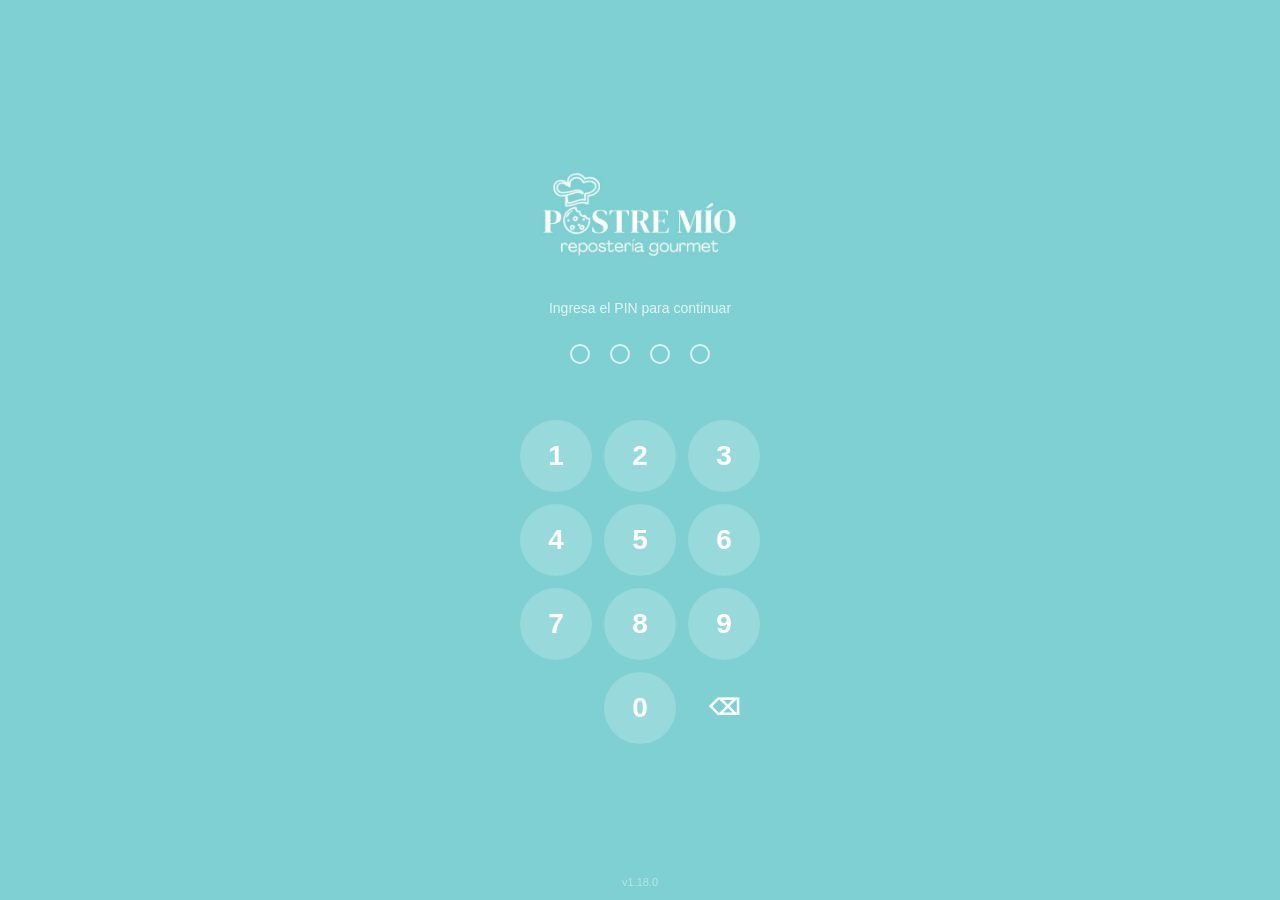
==== commit 160dfa6b: "Pronóstico: production proposal page for the rest of the event (computer only) Per-product forecast " ====
--- a/index.html
+++ b/index.html
@@ -146,6 +146,14 @@
   </div>
 </div>
 
+<!-- PRONÓSTICO (computer only) -->
+<div id="forecastPage" class="page page-flow" style="display:none;">
+  <div class="page-content fc-page">
+    <h2>Pronóstico de producción</h2>
+    <div id="forecastContent"></div>
+  </div>
+</div>
+
 <!-- PROMOCIONES -->
 <div id="promoPage" class="page page-flow" style="display:none;">
   <div class="page-content">
@@ -199,6 +207,7 @@
     <button data-page="promos" onclick="showPage('promos')">Promociones</button>
     <button data-page="mermas" onclick="showPage('mermas')">Mermas</button>
     <button data-page="archive" onclick="showPage('archive')">Archivo</button>
+    <button data-page="forecast" onclick="showPage('forecast')" style="display:none;">Pronóstico</button>
     <hr style="border:none;border-top:1px solid var(--border);margin:12px 0;">
     <button data-page="settings" onclick="showPage('settings')">Ajustes</button>
   </div>
--- a/styles.css
+++ b/styles.css
@@ -2054,3 +2054,72 @@
   -webkit-user-select: none;
 }
 .wheel-item.sel { color: var(--text); font-weight: 600; }
+
+/* ── PRONÓSTICO (computer only) ───────────── */
+.fc-page { max-width: 1180px; margin: 0 auto; }
+.fc-top { display: grid; grid-template-columns: repeat(auto-fit, minmax(340px, 1fr)); gap: 12px; align-items: start; }
+.fc-hint { margin: 6px 0 0; font-size: 12px; color: var(--text-muted); line-height: 1.4; }
+.fc-empty { margin: 0; color: var(--text-muted); font-size: 14px; }
+.fc-sep { border-top: 1px solid var(--border); margin: 10px 0; }
+.fc-num-row > span:last-child { white-space: nowrap; }
+.fc-num-row { display: flex; align-items: center; justify-content: space-between; gap: 12px; font-size: 14px; margin: 8px 0; }
+.fc-num-row input, .fc-wd input {
+  width: 64px; padding: 5px 8px; text-align: right; box-sizing: border-box;
+  border: 1.5px solid var(--border); border-radius: var(--radius-sm); font-size: 14px; background: var(--bg); color: var(--text);
+}
+.fc-num-row input:focus, .fc-wd input:focus { border-color: var(--brand); outline: none; }
+.fc-wd { display: grid; grid-template-columns: repeat(7, 1fr); gap: 6px; margin: 4px 0 6px; }
+.fc-wd label { display: flex; flex-direction: column; align-items: center; gap: 3px; font-size: 12px; color: var(--text-muted); }
+.fc-wd input { width: 100%; padding: 5px 0; text-align: center; font-size: 13px; }
+
+.fc-cal-head { display: flex; align-items: center; justify-content: space-between; margin-bottom: 8px; }
+.fc-cal-head strong::first-letter { text-transform: uppercase; }
+.fc-nav { width: 32px !important; height: 32px; padding: 0 !important; margin: 0 !important; background: var(--btn-secondary-bg); border: none; border-radius: 8px; color: var(--text); display: flex; align-items: center; justify-content: center; cursor: pointer; }
+.fc-nav .icon { width: 18px; height: 18px; }
+.fc-nav:not(.next) .icon { transform: scaleX(-1); }
+.fc-modes { display: flex; gap: 6px; margin-bottom: 8px; }
+.fc-modes button { flex: 1; width: auto !important; margin: 0 !important; padding: 7px 0; font-size: 13px; font-weight: 600; background: var(--btn-secondary-bg); color: var(--text-muted); border: none; border-radius: 8px; cursor: pointer; }
+.fc-modes button.on.is-pay { background: var(--green); color: #fff; }
+.fc-modes button.on.is-promo { background: var(--orange); color: #fff; }
+.fc-cal { display: grid; grid-template-columns: repeat(7, 1fr); gap: 4px; }
+.fc-dow { text-align: center; font-size: 11px; font-weight: 600; color: var(--text-muted); padding-bottom: 2px; }
+.fc-day { position: relative; width: auto !important; margin: 0 !important; padding: 0 !important; aspect-ratio: 1; min-height: 38px; background: var(--bg); color: var(--text); border: 2px solid transparent; border-radius: 9px; font-size: 14px; cursor: pointer; }
+.fc-day.blank { background: none; border: none; cursor: default; }
+.fc-day.obs { background: var(--brand-light); border-color: var(--brand); }
+.fc-day.fut { border-color: var(--brand-dark); border-style: dashed; }
+.fc-day.today { font-weight: 800; text-decoration: underline; }
+.fc-day.is-pay::after, .fc-day.is-promo::before { content: ""; position: absolute; bottom: 4px; width: 7px; height: 7px; border-radius: 50%; }
+.fc-day.is-pay::after { background: var(--green); right: 30%; }
+.fc-day.is-promo::before { background: var(--orange); left: 30%; }
+.fc-day.is-pay.is-promo::after { right: 26%; }
+.fc-day.is-pay.is-promo::before { left: 26%; }
+.fc-legend { display: flex; flex-wrap: wrap; gap: 6px 14px; margin-top: 10px; font-size: 11px; color: var(--text-muted); }
+.fc-legend span { display: inline-flex; align-items: center; gap: 5px; }
+.fc-legend .lg { width: 11px; height: 11px; border-radius: 3px; border: 2px solid transparent; display: inline-block; }
+.fc-legend .lg.obs { background: var(--brand-light); border-color: var(--brand); }
+.fc-legend .lg.fut { border-color: var(--brand-dark); border-style: dashed; }
+.fc-legend .lg.is-pay { background: var(--green); border-radius: 50%; }
+.fc-legend .lg.is-promo { background: var(--orange); border-radius: 50%; }
+
+.fc-chips { display: flex; flex-wrap: wrap; gap: 8px; }
+.fc-chip { width: auto !important; margin: 0 !important; display: flex; flex-direction: column; align-items: flex-start; gap: 1px; padding: 8px 12px; background: var(--bg); color: var(--text-muted); border: 2px solid transparent; border-radius: 10px; font-size: 12px; cursor: pointer; text-align: left; }
+.fc-chip b { font-size: 14px; color: var(--text-muted); }
+.fc-chip.on { background: var(--brand-light); border-color: var(--brand); color: var(--text); }
+.fc-chip.on b { color: var(--text); }
+
+.fc-table-head { display: flex; align-items: center; justify-content: space-between; gap: 12px; }
+.fc-table-head h3 small { font-weight: 500; color: var(--text-muted); font-size: 13px; }
+.fc-copy { width: auto !important; margin: 0 !important; padding: 8px 14px; font-size: 13px; flex-shrink: 0; }
+.fc-total { font-size: 22px; font-weight: 800; margin: 6px 0 10px; }
+.fc-table-wrap { overflow-x: auto; }
+.fc-table { width: 100%; border-collapse: collapse; font-size: 14px; font-variant-numeric: tabular-nums; }
+.fc-table th, .fc-table td { padding: 8px 10px; text-align: right; border-bottom: 1px solid var(--border); white-space: nowrap; }
+.fc-table th { font-size: 12px; color: var(--text-muted); font-weight: 700; position: sticky; top: 0; background: var(--card-bg); }
+.fc-table .l { text-align: left; font-weight: 600; }
+.fc-table .off { opacity: 0.4; }
+.fc-table .fut { background: var(--brand-light); color: var(--text); }
+.fc-table td small { color: var(--text-muted); }
+.fc-table td small .icon { width: 11px; height: 11px; vertical-align: -1px; }
+.fc-table .make { text-align: center; }
+.fc-table .pill { display: inline-block; min-width: 34px; padding: 3px 10px; border-radius: 12px; background: var(--brand-dark); color: #fff; font-weight: 800; text-align: center; }
+.fc-table .pill.zero { background: transparent; color: var(--text-muted); font-weight: 600; }
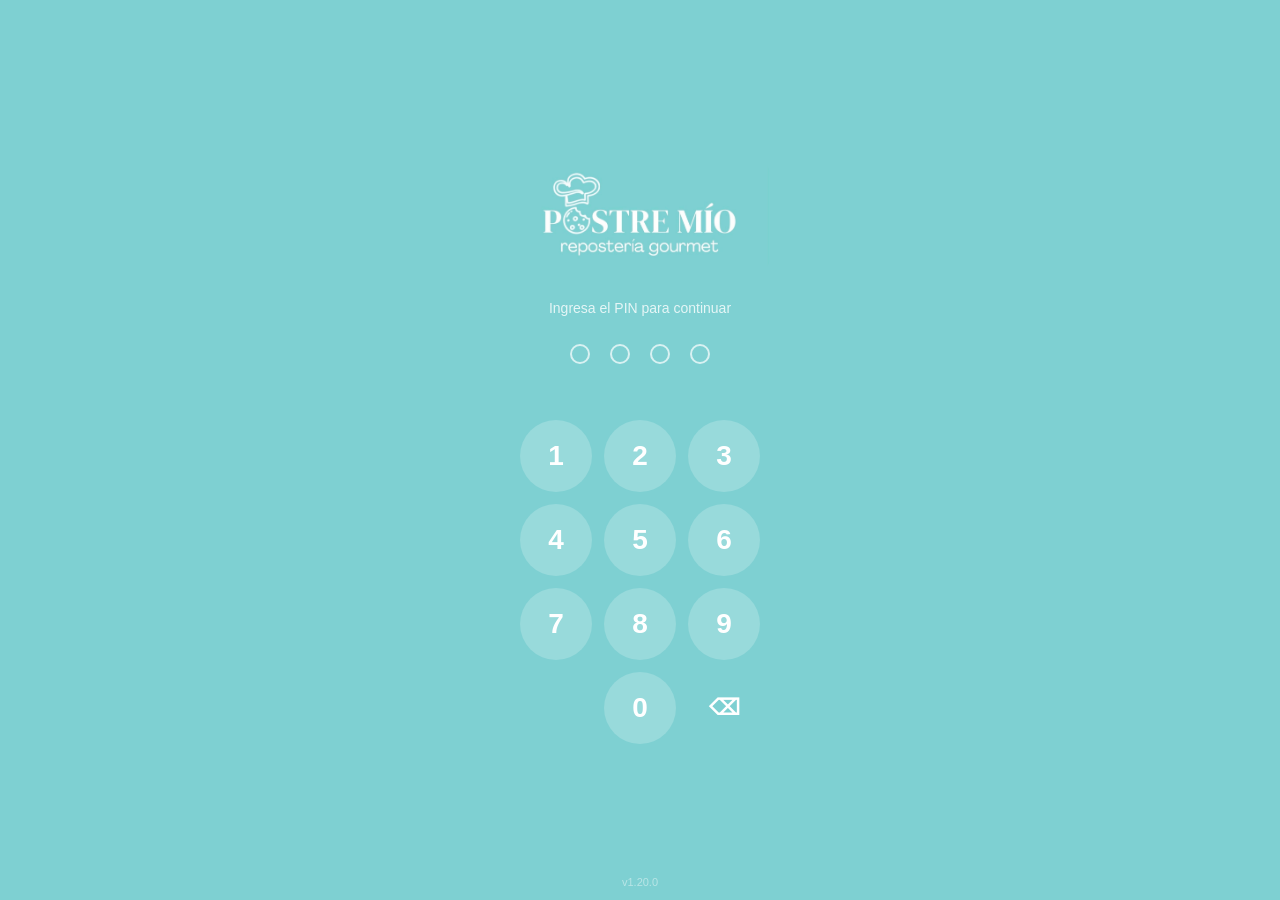
==== commit f6486965: "Historial: '+' in edit mode adds one corrective entry A single sale holding every product that was s" ====
--- a/index.html
+++ b/index.html
@@ -188,6 +188,7 @@
 
 <!-- Floating action buttons (bottom right), shown per page from showPage() -->
 <button id="editFab" class="fab fab-icon fab-edit" onclick="toggleEditMode()" title="Editar ventas" style="display:none;"><span data-icon="pencil"></span></button>
+<button id="historyAddFab" class="fab fab-upper" onclick="openCorrectionModal()" title="Agregar corrección" style="display:none;">+</button>
 <button id="priceFab" class="fab fab-icon fab-upper" onclick="openPricesModal()" title="Precios" style="display:none;"><span data-icon="tag"></span></button>
 <button id="hideFab" class="fab fab-icon fab-hide" onclick="toggleHideMode()" title="Ocultar productos" style="display:none;"><span data-icon="eye"></span></button>
 
--- a/styles.css
+++ b/styles.css
@@ -2077,10 +2077,6 @@
 .fc-nav { width: 32px !important; height: 32px; padding: 0 !important; margin: 0 !important; background: var(--btn-secondary-bg); border: none; border-radius: 8px; color: var(--text); display: flex; align-items: center; justify-content: center; cursor: pointer; }
 .fc-nav .icon { width: 18px; height: 18px; }
 .fc-nav:not(.next) .icon { transform: scaleX(-1); }
-.fc-modes { display: flex; gap: 6px; margin-bottom: 8px; }
-.fc-modes button { flex: 1; width: auto !important; margin: 0 !important; padding: 7px 0; font-size: 13px; font-weight: 600; background: var(--btn-secondary-bg); color: var(--text-muted); border: none; border-radius: 8px; cursor: pointer; }
-.fc-modes button.on.is-pay { background: var(--green); color: #fff; }
-.fc-modes button.on.is-promo { background: var(--orange); color: #fff; }
 .fc-cal { display: grid; grid-template-columns: repeat(7, 1fr); gap: 4px; }
 .fc-dow { text-align: center; font-size: 11px; font-weight: 600; color: var(--text-muted); padding-bottom: 2px; }
 .fc-day { position: relative; width: auto !important; margin: 0 !important; padding: 0 !important; aspect-ratio: 1; min-height: 38px; background: var(--bg); color: var(--text); border: 2px solid transparent; border-radius: 9px; font-size: 14px; cursor: pointer; }
@@ -2088,18 +2084,11 @@
 .fc-day.obs { background: var(--brand-light); border-color: var(--brand); }
 .fc-day.fut { border-color: var(--brand-dark); border-style: dashed; }
 .fc-day.today { font-weight: 800; text-decoration: underline; }
-.fc-day.is-pay::after, .fc-day.is-promo::before { content: ""; position: absolute; bottom: 4px; width: 7px; height: 7px; border-radius: 50%; }
-.fc-day.is-pay::after { background: var(--green); right: 30%; }
-.fc-day.is-promo::before { background: var(--orange); left: 30%; }
-.fc-day.is-pay.is-promo::after { right: 26%; }
-.fc-day.is-pay.is-promo::before { left: 26%; }
 .fc-legend { display: flex; flex-wrap: wrap; gap: 6px 14px; margin-top: 10px; font-size: 11px; color: var(--text-muted); }
 .fc-legend span { display: inline-flex; align-items: center; gap: 5px; }
 .fc-legend .lg { width: 11px; height: 11px; border-radius: 3px; border: 2px solid transparent; display: inline-block; }
 .fc-legend .lg.obs { background: var(--brand-light); border-color: var(--brand); }
 .fc-legend .lg.fut { border-color: var(--brand-dark); border-style: dashed; }
-.fc-legend .lg.is-pay { background: var(--green); border-radius: 50%; }
-.fc-legend .lg.is-promo { background: var(--orange); border-radius: 50%; }
 
 .fc-chips { display: flex; flex-wrap: wrap; gap: 8px; }
 .fc-chip { width: auto !important; margin: 0 !important; display: flex; flex-direction: column; align-items: flex-start; gap: 1px; padding: 8px 12px; background: var(--bg); color: var(--text-muted); border: 2px solid transparent; border-radius: 10px; font-size: 12px; cursor: pointer; text-align: left; }
@@ -2123,3 +2112,51 @@
 .fc-table .make { text-align: center; }
 .fc-table .pill { display: inline-block; min-width: 34px; padding: 3px 10px; border-radius: 12px; background: var(--brand-dark); color: #fff; font-weight: 800; text-align: center; }
 .fc-table .pill.zero { background: transparent; color: var(--text-muted); font-weight: 600; }
+
+.fc-reset { width: 100% !important; margin-top: 10px !important; font-size: 13px; }
+.fc-sources { margin-top: 12px; font-size: 13px; line-height: 1.5; }
+.fc-sources summary { cursor: pointer; font-weight: 700; font-size: 14px; }
+.fc-sources p { margin: 10px 0 0; }
+.fc-sources a { color: var(--brand-dark); }
+
+.fc-day { transition: box-shadow 0.45s linear; user-select: none; -webkit-user-select: none; -webkit-touch-callout: none; }
+.fc-day.is-festivo, .fc-day.pressing { box-shadow: inset 0 -4px 0 var(--purple); }
+.fc-legend .lg.is-festivo { background: var(--purple); border-radius: 3px; }
+.fc-name { width: 190px !important; text-align: left !important; }
+.fc-save-ev { width: 100% !important; margin: 10px 0 0 !important; font-size: 13px; }
+.fc-save-ev:disabled { opacity: 0.5; }
+.fc-evs { display: flex; flex-direction: column; gap: 8px; margin-top: 12px; }
+.fc-ev { display: flex; align-items: flex-start; justify-content: space-between; gap: 10px; padding: 10px 12px; background: var(--bg); border-radius: 10px; }
+.fc-ev-main { display: flex; flex-direction: column; gap: 2px; font-size: 13px; color: var(--text-muted); min-width: 0; }
+.fc-ev-main b { color: var(--text); font-size: 14px; }
+.fc-tags { display: flex; flex-wrap: wrap; gap: 4px; margin-top: 3px; }
+.fc-tag { font-size: 11px; font-weight: 700; padding: 2px 8px; border-radius: 10px; color: #fff; background: var(--text-muted); }
+.fc-tag.promo { background: var(--orange); }
+.fc-tag.pay { background: var(--green); }
+.fc-tag.festivo { background: var(--purple); }
+.fc-tag.out { background: var(--red); }
+.fc-ev-del { width: auto !important; margin: 0 !important; padding: 6px !important; background: transparent; border: none; color: var(--text-muted); cursor: pointer; line-height: 0; flex-shrink: 0; }
+.fc-ev-del .icon { width: 18px; height: 18px; }
+
+/* calendar markers: stack of bills (payday, green) and discount tag (promotion, orange) */
+.fc-marks { position: absolute; left: 0; right: 0; bottom: 4px; display: flex; justify-content: center; gap: 4px; line-height: 0; pointer-events: none; }
+.fc-mark { display: inline-flex; line-height: 0; }
+.fc-mark .icon { width: 15px; height: 15px; stroke-width: 2.2; }
+.fc-mark.is-pay { color: var(--green); }
+.fc-mark.is-promo { color: var(--orange); }
+.fc-legend .fc-mark .icon { width: 14px; height: 14px; }
+.fc-legend span { gap: 4px; }
+
+.fc-table tr.fc-cat td { text-align: left; padding: 14px 10px 6px; font-size: 12px; font-weight: 700; color: var(--text-muted); border-bottom: 1px solid var(--border); background: var(--card-bg); }
+.fc-table tr.fc-cat .icon { width: 14px; height: 14px; vertical-align: -2px; }
+
+/* Historial: corrective entry */
+.corr-intro { margin: 0 0 10px; font-size: 13px; color: var(--text-muted); line-height: 1.4; }
+.corr-cat { margin: 12px 0 2px; font-size: 12px; font-weight: 700; color: var(--text-muted); }
+.corr-cat .icon { width: 14px; height: 14px; vertical-align: -2px; }
+.corr-row { display: flex; align-items: center; justify-content: space-between; gap: 10px; padding: 6px 0; border-bottom: 1px solid var(--border); }
+.corr-name { display: flex; flex-direction: column; font-size: 14px; min-width: 0; }
+.corr-name small { color: var(--text-muted); font-size: 11px; }
+.corr-step { display: flex; align-items: center; gap: 6px; flex-shrink: 0; }
+.modal-content .corr-btn { width: 32px; height: 32px; margin: 0; padding: 0; border: none; border-radius: 8px; background: var(--btn-secondary-bg); color: var(--text); font-size: 18px; line-height: 1; cursor: pointer; }
+.corr-qty { min-width: 22px; text-align: center; font-weight: 700; font-variant-numeric: tabular-nums; }
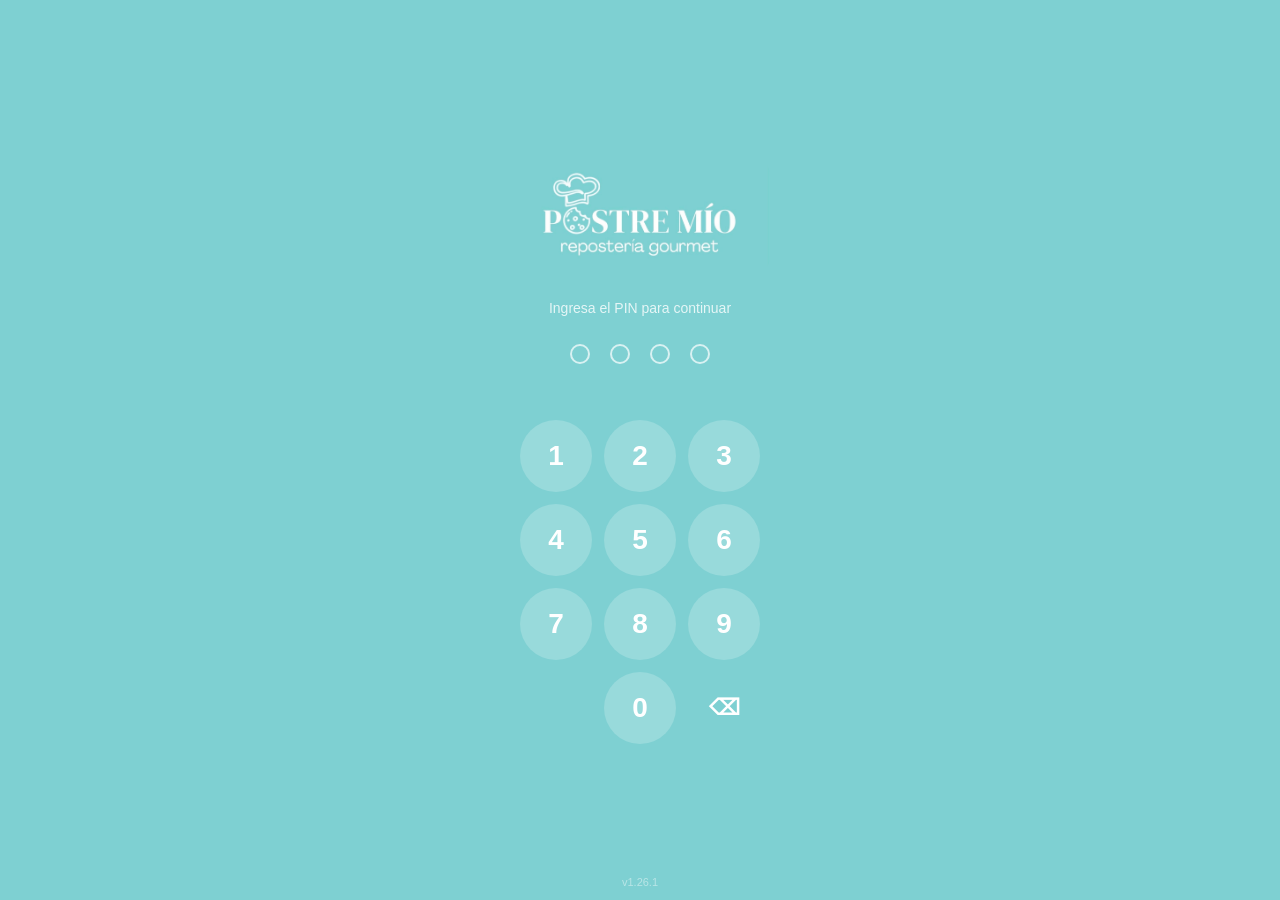
==== commit cc107e28: "Caja: TOTAL label, Añadir regalo, cart fills the column with a curved bottom button - Total reads 'T" ====
--- a/index.html
+++ b/index.html
@@ -69,11 +69,12 @@
     <div class="cart">
       <h2 class="cart-title"><span id="cartIcon" class="cart-icon"></span> Orden</h2>
       <div class="cart-items" id="cart"></div>
-      <div class="total">Total: $<span id="total">0</span></div>
+      <div class="total"><span class="total-label">TOTAL:</span> <span class="total-amt">$<span id="total">0</span></span></div>
 
       <button id="payBtn" class="pay" onclick="openPaymentOptions();">Cobrar</button>
       <button class="clear btn-icon" onclick="clearCart()"><span data-icon="cart"></span> Limpiar</button>
       <button class="btn-secondary btn-icon btn-pending" onclick="saveAsPending()"><span data-icon="clipboard"></span><span class="btn-label">Guardar como pendiente</span></button>
+      <button class="btn-secondary btn-icon btn-pending cart-last" onclick="openGiftPicker()"><span data-icon="gift"></span><span class="btn-label">Añadir regalo</span></button>
     </div>
 
   </div>
--- a/styles.css
+++ b/styles.css
@@ -78,7 +78,7 @@
 
 /* ── PAGE SHELL ────────────────────────── */
 .page {
-  height: calc(100dvh - 100px);
+  height: calc(100dvh - var(--header-h, 100px));
   display: flex;
   flex-direction: column;
   overflow: hidden;
@@ -340,6 +340,7 @@
 
 /* ── CART ──────────────────────────────── */
 .cart {
+  container-type: inline-size; /* lets .btn-pending adapt to the cart's own width */
   width: 38%;
   background: var(--card-bg);
   padding: 14px;
@@ -374,11 +375,20 @@
 .btn-pending { justify-content: flex-start; gap: 6px; font-size: 12px; padding: 9px 8px; font-weight: 600; line-height: 1.25; }
 .btn-pending .icon { width: 16px; height: 16px; flex-shrink: 0; }
 .btn-pending .btn-label { flex: 1; min-width: 0; text-align: left; text-wrap: balance; overflow-wrap: anywhere; }
+/* wide cart (computer, iPad): same size and centering as the other buttons, icon right before the text */
+/* (not on a phone held sideways: its short screen keeps the compact version) */
+@media (min-height: 500px) {
+  @container (min-width: 210px) {
+    .btn-pending { justify-content: center; gap: 8px; font-size: 15px; font-weight: 500; padding: 12px 16px; line-height: normal; }
+    .btn-pending .icon { width: 18px; height: 18px; }
+    .btn-pending .btn-label { flex: none; text-align: center; }
+  }
+}
 
 .cart-items {
   overflow-y: auto;
   flex: 1;
-  max-height: 340px;
+  min-height: 0; /* fills the column, so the buttons always sit at the bottom whatever the screen height */
 }
 
 .item {
@@ -421,7 +431,11 @@
   border-top: 1px dashed var(--border);
 }
 
-.total { font-size: 19px; font-weight: 700; padding: 6px 0 2px; }
+.total { display: flex; align-items: baseline; gap: 6px; white-space: nowrap; font-size: 19px; font-weight: 700; padding: 6px 0 2px; }
+.total-label { font-size: 12px; letter-spacing: 0.3px; }
+.total-amt { min-width: 0; }
+/* wide cart: the label is as big as the number; in a narrow one (phone) it stays small so the total never wraps */
+@container (min-width: 210px) { .total-label { font-size: inherit; letter-spacing: 0; } }
 
 /* ── INVENTORY PAGE ────────────────────── */
 #inventoryList {
@@ -2083,7 +2097,7 @@
 .fc-day.blank { background: none; border: none; cursor: default; }
 .fc-day.obs { background: var(--brand-light); border-color: var(--brand); }
 .fc-day.fut { border-color: var(--brand-dark); border-style: dashed; }
-.fc-day.today { font-weight: 800; text-decoration: underline; }
+.fc-day.today .fc-n { display: inline-flex; align-items: center; justify-content: center; width: 28px; height: 28px; border-radius: 50%; background: transparent; box-shadow: inset 0 0 0 2px var(--text); color: var(--text); font-weight: 700; }
 .fc-legend { display: flex; flex-wrap: wrap; gap: 6px 14px; margin-top: 10px; font-size: 11px; color: var(--text-muted); }
 .fc-legend span { display: inline-flex; align-items: center; gap: 5px; }
 .fc-legend .lg { width: 11px; height: 11px; border-radius: 3px; border: 2px solid transparent; display: inline-block; }
@@ -2120,7 +2134,21 @@
 .fc-sources a { color: var(--brand-dark); }
 
 .fc-day { transition: box-shadow 0.45s linear; user-select: none; -webkit-user-select: none; -webkit-touch-callout: none; }
-.fc-day.is-festivo, .fc-day.pressing { box-shadow: inset 0 -4px 0 var(--purple); }
+/* festivo bar along the top (the icons live at the bottom): fills top to bottom while holding on a normal day, drains back up while holding on a festivo day */
+.fc-day::before { content: ""; position: absolute; inset: -2px -2px auto -2px; height: 20px; border-radius: 9px; box-shadow: inset 0 9px 0 var(--purple); clip-path: inset(0 0 100% 0); transition: clip-path 0.35s linear; pointer-events: none; }
+.fc-day.is-festivo::before, .fc-day.pressing-festivo::before { clip-path: inset(0 0 0 0); }
+.fc-day.is-festivo.pressing-festivo::before { clip-path: inset(0 0 100% 0); }
+/* while the full line is drawn (or erased) the cell's own border is hidden and the same svg draws the dashed outline
+   behind it, so the line and the dashes share exactly the same geometry */
+.fc-day.pressing-include { border-color: transparent !important; }
+.fc-day.draw .fc-draw path.fc-dots, .fc-day.erase .fc-draw path.fc-dots { stroke: var(--text-muted); stroke-dashoffset: 0; stroke-linecap: butt; animation: none; }
+.fc-draw { position: absolute; left: -2px; top: -2px; width: calc(100% + 4px); height: calc(100% + 4px); pointer-events: none; overflow: visible; }
+.fc-draw .fc-draw-cap path { stroke: #4a2fc2; }
+.fc-draw path { fill: none; stroke: var(--brand-dark); stroke-width: 2; stroke-linecap: round; stroke-dasharray: 1; }
+.fc-day.draw .fc-draw path { stroke-dashoffset: 1; animation: fcDraw 0.35s linear forwards; }
+.fc-day.erase .fc-draw path { stroke-dashoffset: 0; animation: fcErase 0.35s linear forwards; }
+@keyframes fcDraw { from { stroke-dashoffset: 1; } to { stroke-dashoffset: 0; } }
+@keyframes fcErase { from { stroke-dashoffset: 0; } to { stroke-dashoffset: 1; } }
 .fc-legend .lg.is-festivo { background: var(--purple); border-radius: 3px; }
 .fc-name { width: 190px !important; text-align: left !important; }
 .fc-save-ev { width: 100% !important; margin: 10px 0 0 !important; font-size: 13px; }
@@ -2160,3 +2188,73 @@
 .corr-step { display: flex; align-items: center; gap: 6px; flex-shrink: 0; }
 .modal-content .corr-btn { width: 32px; height: 32px; margin: 0; padding: 0; border: none; border-radius: 8px; background: var(--btn-secondary-bg); color: var(--text); font-size: 18px; line-height: 1; cursor: pointer; }
 .corr-qty { min-width: 22px; text-align: center; font-weight: 700; font-variant-numeric: tabular-nums; }
+
+/* an option that is switched off keeps its details, just dimmed */
+.fc-sub { transition: opacity 0.2s; }
+.fc-sub.off { opacity: 0.45; }
+
+/* Opciones: each option is its own block; its settings sit indented under it with an accent line */
+.fc-opt { background: var(--bg); border-radius: 12px; padding: 12px 14px; margin-bottom: 8px; }
+.fc-opt .switch-row { margin: 0; font-size: 15px; font-weight: 700; }
+.fc-sub { margin: 10px 0 2px 4px; padding-left: 14px; border-left: 3px solid var(--brand); }
+.fc-sub .fc-num-row { font-size: 13px; font-weight: 400; color: var(--text-muted); margin: 8px 0; }
+.fc-sub .fc-num-row:first-child { margin-top: 0; }
+.fc-sub .fc-num-row:last-child { margin-bottom: 0; }
+.fc-opt input[type="text"] { background: var(--card-bg); }
+.fc-wd { margin: 0; }
+.fc-opt.fc-calc .fc-num-row { font-size: 15px; font-weight: 700; color: var(--text); margin: 0; }
+.fc-opt.fc-calc .fc-num-row + .fc-num-row { margin-top: 10px; }
+.fc-opt.fc-calc input { font-weight: 400; }
+
+/* the unit (%, días) sits inside the input box, so all boxes are the same size and end flush with the switches */
+.fc-field { position: relative; display: inline-block; }
+.fc-field input { width: 92px; padding-right: 40px; }
+.fc-unit { position: absolute; right: 10px; top: 50%; transform: translateY(-50%); font-size: 13px; font-weight: 400; color: var(--text-muted); pointer-events: none; }
+
+/* a day with sales that is left out of the calculation */
+.fc-day.off { border-color: transparent; color: var(--text-muted); } /* its dashed outline is an svg (see fcPaintOutlines) */
+.fc-outline { position: absolute; left: -2px; top: -2px; width: calc(100% + 4px); height: calc(100% + 4px); pointer-events: none; overflow: visible; }
+.fc-outline path { fill: none; stroke: var(--text-muted); stroke-width: 2; stroke-linecap: butt; }
+.fc-legend .lg.off { border-color: var(--text-muted); border-style: dashed; }
+
+/* Event dates picker */
+.fc-range-btn { width: auto !important; margin: 0 !important; padding: 7px 12px !important; background: var(--card-bg) !important; color: var(--text) !important; border: 1.5px solid var(--border); font-size: 13px; font-weight: 500; white-space: nowrap; }
+.fc-arrow { color: var(--text-muted); }
+.fc-rg-sum { display: flex; align-items: center; gap: 8px; margin-bottom: 10px; }
+.fc-rg-sum > div { flex: 1; padding: 8px 10px; background: var(--bg); border: 2px solid transparent; border-radius: 10px; display: flex; flex-direction: column; }
+.fc-rg-sum > div.on { border-color: var(--brand-dark); background: var(--brand-light); }
+.fc-rg-sum small { font-size: 11px; color: var(--text-muted); }
+.fc-rg-sum b { font-size: 14px; }
+.modal-content .fc-rg-day { width: auto; margin: 0; padding: 0; aspect-ratio: 1; min-height: 34px; background: var(--bg); color: var(--text); border: none; border-radius: 8px; font-size: 14px; cursor: pointer; }
+.fc-rg-day.blank { background: none; cursor: default; }
+.fc-rg-day:disabled { opacity: 0.3; cursor: not-allowed; }
+.fc-rg-day.rg-sales { box-shadow: inset 0 0 0 2px var(--brand); }
+.modal-content .fc-rg-day.rg-in { background: var(--brand-light); border-radius: 0; }
+.modal-content .fc-rg-day.rg-start, .modal-content .fc-rg-day.rg-end { background: var(--brand-dark); color: #fff; font-weight: 700; box-shadow: none; }
+.modal-content .fc-rg-day.rg-start { border-radius: 8px 0 0 8px; }
+.modal-content .fc-rg-day.rg-end { border-radius: 0 8px 8px 0; }
+.modal-content .fc-rg-day.rg-start.rg-end { border-radius: 8px; }
+
+/* amounts in the Día n modal: the $ stays put at the left of a fixed-width box, the digits are right-aligned */
+.mny { display: inline-flex; justify-content: space-between; gap: 4px; min-width: 82px; font-variant-numeric: tabular-nums; }
+.arch-sale-foot strong .mny, .arch-sale-foot strong .mny span, .arch-method .mny span { font-size: inherit; color: inherit; white-space: nowrap; }
+.mny-cur { position: relative; }
+.mny-sign { position: absolute; right: 100%; margin-right: 1px; }
+/* no press-dimming on calendar days: it made the dashed outline look different while holding */
+.fc-day:active { opacity: 1; }
+
+/* Añadir regalo */
+.gift-row { display: flex; align-items: center; justify-content: space-between; gap: 10px; width: 100%; margin: 0; padding: 11px 4px; background: transparent !important; color: var(--text) !important; border: none; border-bottom: 1px solid var(--border); border-radius: 0; font-size: 14px; font-weight: 500; text-align: left; }
+.gift-row small { color: var(--text-muted); font-size: 11px; font-weight: 600; }
+.gift-tag { color: var(--green); font-weight: 700; }
+.gift-tag .icon { width: 13px; height: 13px; vertical-align: -2px; }
+
+/* The last button of the cart: on a touch screen it runs to the screen's bottom and right edges and its bottom-right
+   corner follows the device's corner curve (a rough guess per device class); on a computer it keeps a small blank gap. */
+@media (pointer: coarse) {
+  :root { --screen-corner: 18px; }                                            /* iPad */
+  .cart-last { margin: 8px -14px -14px 0; border-radius: 8px 0 var(--screen-corner) 8px; padding-bottom: calc(12px + env(safe-area-inset-bottom, 0px)); }
+}
+@media (pointer: coarse) and (max-width: 500px), (pointer: coarse) and (max-height: 500px) {
+  :root { --screen-corner: 47px; }                                            /* iPhone */
+}
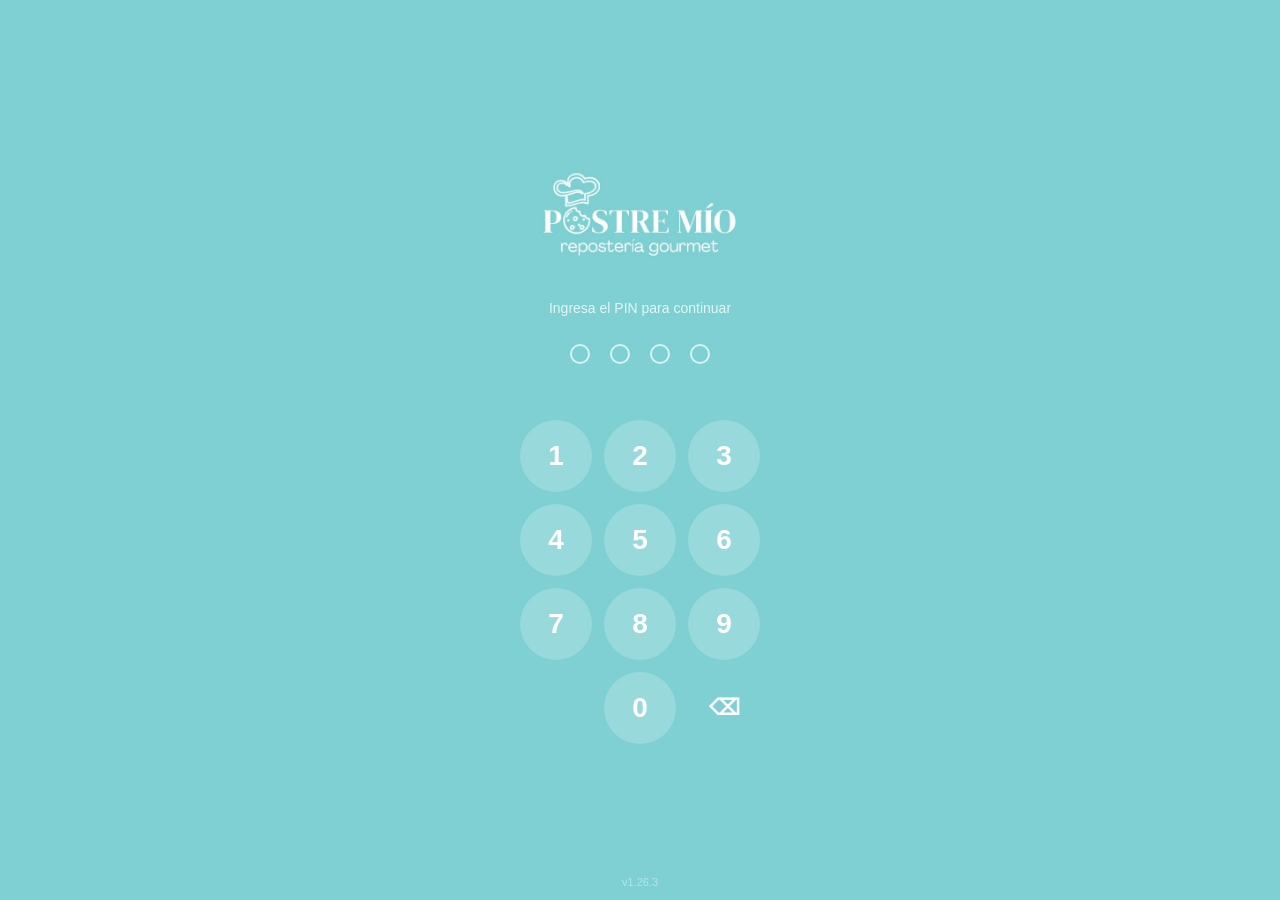
==== commit 03619f18: "Caja: make the curved bottom button safe on phones viewport-fit=cover so the page really reaches the" ====
--- a/index.html
+++ b/index.html
@@ -2,7 +2,7 @@
 <html lang="es">
 <head>
 <meta charset="UTF-8">
-<meta name="viewport" content="width=device-width, initial-scale=1.0, maximum-scale=1.0, user-scalable=no">
+<meta name="viewport" content="width=device-width, initial-scale=1.0, maximum-scale=1.0, user-scalable=no, viewport-fit=cover">
 <title>Postre Mío</title>
 <link rel="icon" type="image/png" sizes="32x32" href="favicon.png">
 <link rel="apple-touch-icon" sizes="180x180" href="apple-touch-icon.png">
--- a/styles.css
+++ b/styles.css
@@ -30,6 +30,16 @@
 /* ── RESET / BASE ──────────────────────── */
 html, body {
   min-height: 100%;
+}
+
+/* Pulling the page down (iOS rubber band) reveals the canvas above the page: make that part teal like the header.
+   The grey page colour is painted as an image that extends far below the page, so only the top shows teal. */
+html {
+  background-color: var(--brand);
+  background-image: linear-gradient(var(--bg), var(--bg));
+  background-repeat: no-repeat;
+  background-position: 0 0;
+  background-size: 100% calc(100% + 400vh);
 }
 
 /* Caja keeps fixed panes that scroll on their own; other pages scroll the document
@@ -2253,8 +2263,11 @@
    corner follows the device's corner curve (a rough guess per device class); on a computer it keeps a small blank gap. */
 @media (pointer: coarse) {
   :root { --screen-corner: 18px; }                                            /* iPad */
-  .cart-last { margin: 8px -14px -14px 0; border-radius: 8px 0 var(--screen-corner) 8px; padding-bottom: calc(12px + env(safe-area-inset-bottom, 0px)); }
+  .cart-last { margin: 8px -14px -14px 0; border-radius: 8px 0 var(--screen-corner) 8px; padding-bottom: calc(14px + env(safe-area-inset-bottom, 0px)); }
 }
 @media (pointer: coarse) and (max-width: 500px), (pointer: coarse) and (max-height: 500px) {
-  :root { --screen-corner: 47px; }                                            /* iPhone */
-}
+  :root { --screen-corner: 56px; }                                            /* iPhone (the biggest corner, so nothing is ever cut off) */
+}
+
+/* viewport-fit=cover lets the page use the whole screen (needed for the curved corner button); keep the content out of the notch when the phone is sideways */
+body { padding-left: env(safe-area-inset-left, 0px); padding-right: env(safe-area-inset-right, 0px); box-sizing: border-box; }
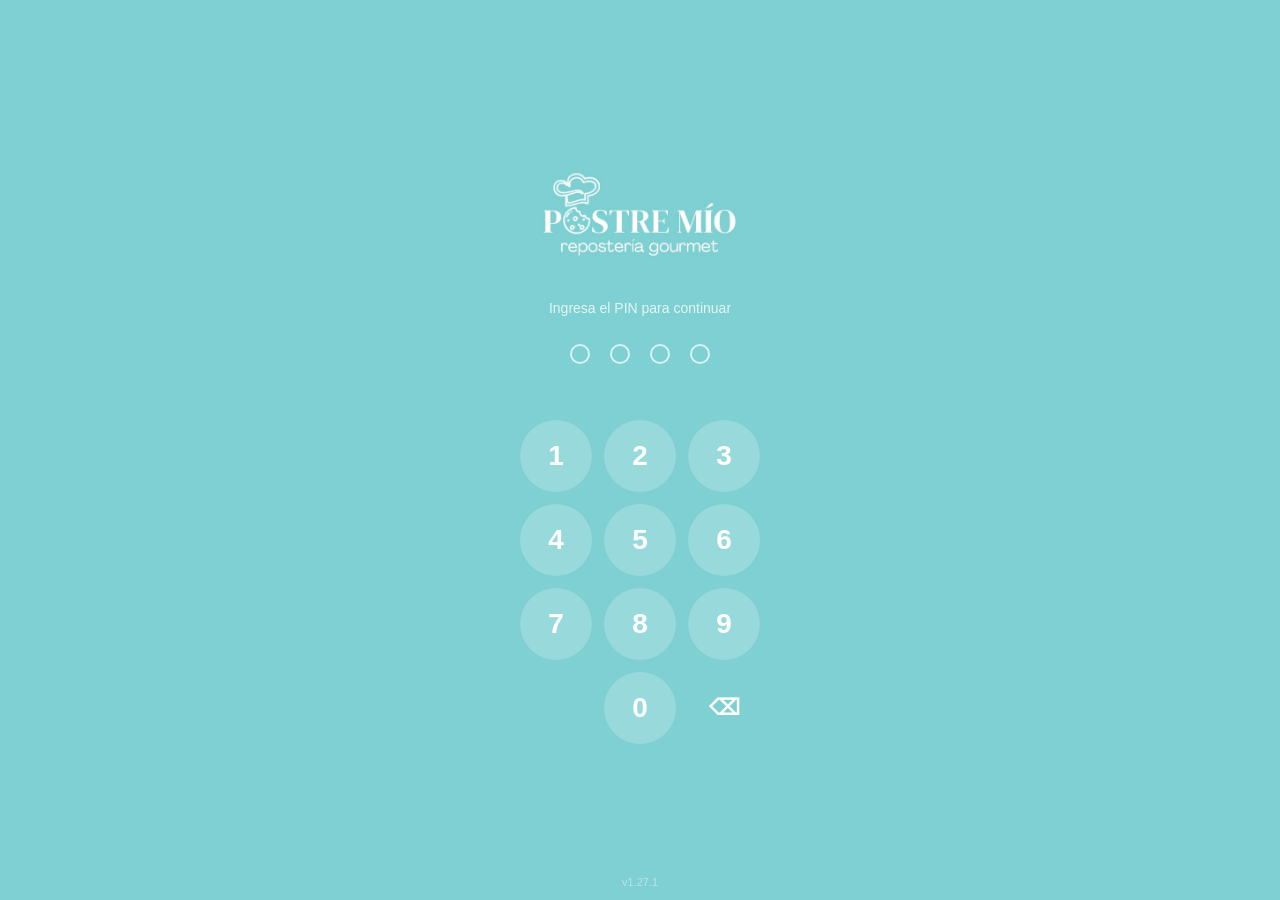
==== commit 54186318: "Phones: a 'turn your phone' screen covers the app when held sideways iPads and computers are not aff" ====
--- a/index.html
+++ b/index.html
@@ -15,6 +15,17 @@
 </head>
 
 <body class="no-page-scroll">
+
+<!-- Shown only on a phone held sideways (the app is made for portrait there); see styles.css -->
+<div id="rotateGuard" aria-hidden="true">
+  <svg viewBox="0 0 64 64" width="72" height="72" fill="none" stroke="currentColor" stroke-width="3" stroke-linecap="round" stroke-linejoin="round">
+    <rect x="21" y="8" width="22" height="40" rx="5"/><line x1="29" y1="43" x2="35" y2="43"/>
+    <path d="M10 34a22 22 0 0 0 14 22"/><polyline points="24 49 24 57 16 57"/>
+    <path d="M54 30a22 22 0 0 0-14-22"/><polyline points="40 15 40 7 48 7"/>
+  </svg>
+  <p>Gira tu teléfono</p>
+  <small>Postre Mío se usa en vertical</small>
+</div>
 
 <!-- AUTH GATE -->
 <div id="authGate" class="auth-gate">
--- a/styles.css
+++ b/styles.css
@@ -32,19 +32,10 @@
   min-height: 100%;
 }
 
-/* Pulling the page down (iOS rubber band) reveals the canvas above the page: make that part teal like the header.
-   The grey page colour is painted as an image that extends far below the page, so only the top shows teal. */
-html {
-  background-color: var(--brand);
-  background-image: linear-gradient(var(--bg), var(--bg));
-  background-repeat: no-repeat;
-  background-position: 0 0;
-  background-size: 100% calc(100% + 400vh);
-}
-
-/* Caja keeps fixed panes that scroll on their own; other pages scroll the document
-   so iOS's tap-the-status-bar-to-scroll-to-top works */
-body.no-page-scroll {
+
+/* The header stays put: the page never scrolls itself, each page scrolls inside its own area under the header
+   (so pulling down / up only moves the content, never the header). */
+body {
   overflow: hidden;
   height: 100dvh;
 }
@@ -1854,8 +1845,6 @@
 .stats-chip b { color: var(--text); flex-shrink: 0; font-variant-numeric: tabular-nums; }
 
 /* Pages that scroll with the document (so iOS can scroll them to the top) */
-.page.page-flow { height: auto; overflow: visible; }
-.page.page-flow .page-content { height: auto; overflow: visible; }
 
 /* Full-color receipt icon: larger than the single-color ones so its detail reads */
 .icon-receipt { width: 1.2em; height: 1.2em; vertical-align: middle; }
@@ -2271,3 +2260,16 @@
 
 /* viewport-fit=cover lets the page use the whole screen (needed for the curved corner button); keep the content out of the notch when the phone is sideways */
 body { padding-left: env(safe-area-inset-left, 0px); padding-right: env(safe-area-inset-right, 0px); box-sizing: border-box; }
+
+/* Phone held sideways: the app is made for portrait, so cover it with a "turn your phone" message.
+   (Phones only: a short landscape touch screen. iPads and computers are not affected.) */
+#rotateGuard { display: none; }
+@media (orientation: landscape) and (pointer: coarse) and (max-height: 500px) {
+  #rotateGuard {
+    position: fixed; inset: 0; z-index: 20000;
+    display: flex; flex-direction: column; align-items: center; justify-content: center; gap: 6px;
+    background: var(--brand); color: #fff; text-align: center;
+  }
+  #rotateGuard p { margin: 8px 0 0; font-size: 20px; font-weight: 700; }
+  #rotateGuard small { font-size: 14px; opacity: 0.9; }
+}
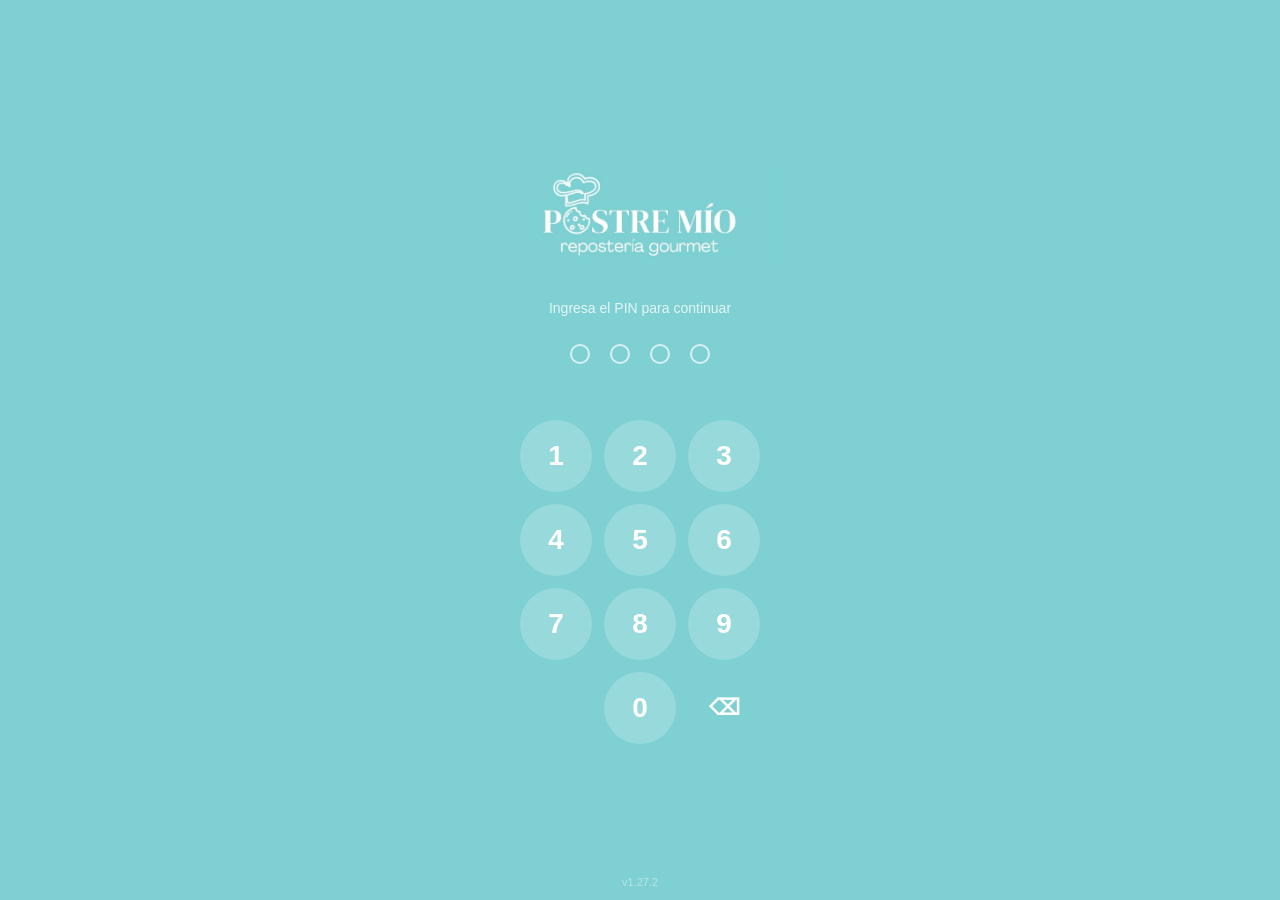
==== commit e0019736: "Rotate screen: cleaner icon (phone with two circular arrows) Co-Authored-By: Claude Sonnet 5.5 <nore" ====
--- a/index.html
+++ b/index.html
@@ -18,10 +18,10 @@
 
 <!-- Shown only on a phone held sideways (the app is made for portrait there); see styles.css -->
 <div id="rotateGuard" aria-hidden="true">
-  <svg viewBox="0 0 64 64" width="72" height="72" fill="none" stroke="currentColor" stroke-width="3" stroke-linecap="round" stroke-linejoin="round">
-    <rect x="21" y="8" width="22" height="40" rx="5"/><line x1="29" y1="43" x2="35" y2="43"/>
-    <path d="M10 34a22 22 0 0 0 14 22"/><polyline points="24 49 24 57 16 57"/>
-    <path d="M54 30a22 22 0 0 0-14-22"/><polyline points="40 15 40 7 48 7"/>
+  <svg viewBox="0 0 64 64" width="84" height="84" fill="none" stroke="currentColor" stroke-width="3" stroke-linecap="round" stroke-linejoin="round">
+    <rect x="22" y="14" width="20" height="36" rx="4"/><line x1="29" y1="44" x2="35" y2="44"/>
+    <path d="M38.7 6.9A26 26 0 0 1 57.6 27.5"/><polyline points="61.3 19.7 57.6 27.5 51.5 21.5"/>
+    <path d="M25.3 57.1A26 26 0 0 1 6.4 36.5"/><polyline points="2.7 44.3 6.4 36.5 12.5 42.5"/>
   </svg>
   <p>Gira tu teléfono</p>
   <small>Postre Mío se usa en vertical</small>
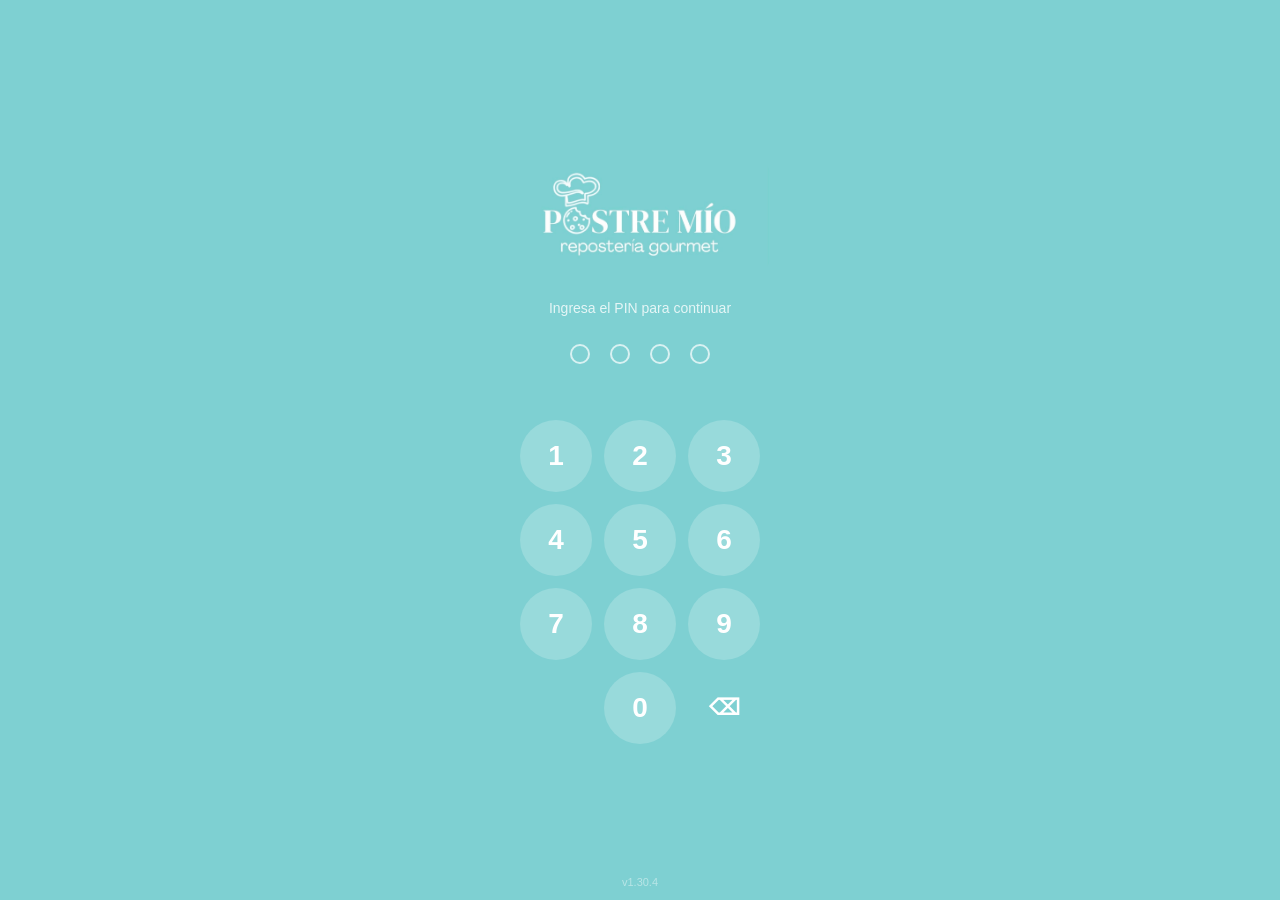
==== commit 11cccabb: "Corrección: hidden products left out; new clipboard-check button icon (v1.30.4) Co-Authored-By: Clau" ====
--- a/index.html
+++ b/index.html
@@ -200,7 +200,7 @@
 
 <!-- Floating action buttons (bottom right), shown per page from showPage() -->
 <button id="editFab" class="fab fab-icon fab-edit" onclick="toggleEditMode()" title="Editar ventas" style="display:none;"><span data-icon="pencil"></span></button>
-<button id="historyAddFab" class="fab fab-upper" onclick="openCorrectionModal()" title="Agregar corrección" style="display:none;">+</button>
+<button id="historyAddFab" class="fab fab-icon fab-upper" onclick="openCorrectionModal()" title="Corrección" style="display:none;"><span data-icon="clipboardCheck"></span></button>
 <button id="priceFab" class="fab fab-icon fab-upper" onclick="openPricesModal()" title="Precios" style="display:none;"><span data-icon="tag"></span></button>
 <button id="hideFab" class="fab fab-icon fab-hide" onclick="toggleHideMode()" title="Ocultar productos" style="display:none;"><span data-icon="eye"></span></button>
 
--- a/styles.css
+++ b/styles.css
@@ -376,6 +376,7 @@
 .btn-pending { justify-content: flex-start; gap: 6px; font-size: 12px; padding: 9px 8px; font-weight: 600; line-height: 1.25; }
 .btn-pending .icon { width: 16px; height: 16px; flex-shrink: 0; }
 .btn-pending .btn-label { flex: 1; min-width: 0; text-align: left; text-wrap: balance; overflow-wrap: anywhere; }
+.cart .clear { font-weight: 600; }   /* Limpiar: as bold as the buttons below it */
 /* wide cart (computer, iPad): same size and centering as the other buttons, icon right before the text */
 /* (not on a phone held sideways: its short screen keeps the compact version) */
 @media (min-height: 500px) {
@@ -383,6 +384,7 @@
     .btn-pending { justify-content: center; gap: 8px; font-size: 15px; font-weight: 500; padding: 12px 16px; line-height: normal; }
     .btn-pending .icon { width: 18px; height: 18px; }
     .btn-pending .btn-label { flex: none; text-align: center; }
+    .cart .clear { font-weight: 500; }
   }
 }
 
@@ -1971,6 +1973,7 @@
   padding: 0 22px calc(18px + env(safe-area-inset-bottom, 0px));
 }
 .modal-split .modal-spacer { height: 16px; }
+.modal-split .modal-spacer.corr-spacer { height: 36px; }   /* Corrección: more room under the last button */
 
 /* two-option slider: grey track, teal thumb that highlights the selected option */
 .seg-row { margin-bottom: 12px; }
@@ -2120,6 +2123,8 @@
 .fc-table .l { text-align: left; font-weight: 600; }
 .fc-table .off { opacity: 0.4; }
 .fc-table .fut { background: var(--brand-light); color: var(--text); }
+.fc-table th.fc-today-h { text-align: center; }
+.fc-table th.fc-today-h small { font-size: 10px; font-weight: 700; color: var(--brand-dark); }
 .fc-table td small { color: var(--text-muted); }
 .fc-table td small .icon { width: 11px; height: 11px; vertical-align: -1px; }
 .fc-table .make { text-align: center; }
@@ -2186,6 +2191,8 @@
 .corr-name small { color: var(--text-muted); font-size: 11px; }
 .corr-step { display: flex; align-items: center; gap: 6px; flex-shrink: 0; }
 .modal-content .corr-btn { width: 32px; height: 32px; margin: 0; padding: 0; border: none; border-radius: 8px; background: var(--btn-secondary-bg); color: var(--text); font-size: 18px; line-height: 1; cursor: pointer; }
+.corr-sold { color: var(--brand-dark); font-weight: 700; }
+.modal-content .corr-btn:disabled { opacity: 0.3; cursor: not-allowed; }
 .corr-qty { min-width: 22px; text-align: center; font-weight: 700; font-variant-numeric: tabular-nums; }
 
 /* an option that is switched off keeps its details, just dimmed */
@@ -2248,14 +2255,15 @@
 .gift-tag { color: var(--green); font-weight: 700; }
 .gift-tag .icon { width: 13px; height: 13px; vertical-align: -2px; }
 
-/* The last button of the cart: on a touch screen it runs to the screen's bottom and right edges and its bottom-right
-   corner follows the device's corner curve (a rough guess per device class); on a computer it keeps a small blank gap. */
+/* The last button of the cart keeps the same 14px gap as the others (the cart's padding) on every device; on a touch
+   screen its bottom-right corner is rounded concentrically with the device's screen corner (screen corner - gap),
+   so it follows the curve of the screen without ever touching or being clipped by it. On a computer: a normal corner. */
 @media (pointer: coarse) {
-  :root { --screen-corner: 18px; }                                            /* iPad */
-  .cart-last { margin: 8px -14px -14px 0; border-radius: 8px 0 var(--screen-corner) 8px; padding-bottom: calc(14px + env(safe-area-inset-bottom, 0px)); }
+  :root { --screen-corner: 18px; }                                              /* iPad */
+  .cart-last { border-bottom-right-radius: max(8px, calc(var(--screen-corner) - 14px)); }
 }
 @media (pointer: coarse) and (max-width: 500px), (pointer: coarse) and (max-height: 500px) {
-  :root { --screen-corner: 56px; }                                            /* iPhone (the biggest corner, so nothing is ever cut off) */
+  :root { --screen-corner: 56px; }                                              /* iPhone */
 }
 
 /* viewport-fit=cover lets the page use the whole screen (needed for the curved corner button); keep the content out of the notch when the phone is sideways */
@@ -2273,3 +2281,25 @@
   #rotateGuard p { margin: 8px 0 0; font-size: 20px; font-weight: 700; }
   #rotateGuard small { font-size: 14px; opacity: 0.9; }
 }
+
+/* gifts inside the edit-sale modal */
+.eg-row { display: flex; align-items: center; justify-content: space-between; gap: 8px; padding: 6px 0; font-size: 13px; border-bottom: 1px solid var(--border); }
+.eg-row .icon { width: 14px; height: 14px; vertical-align: -2px; color: var(--green); }
+.eg-row small { color: var(--text-muted); font-size: 10px; }
+.eg-row.gone span { text-decoration: line-through; opacity: 0.5; }
+.eg-add { width: 100%; margin-top: 8px !important; font-size: 13px; }
+.eg-picker { max-height: 220px; overflow-y: auto; margin-top: 8px; padding: 0 8px; background: var(--bg); border-radius: 10px; }
+
+/* date of a sale in the edit modal */
+.edit-date-btn { width: 100% !important; text-align: left; padding: 10px 12px !important; font-size: 14px !important; }
+.edit-date-btn small { color: var(--brand-dark); font-size: 11px; margin-left: 6px; }
+.edit-cal { margin-top: 8px; padding: 8px; background: var(--bg); border-radius: 10px; }
+
+.eg-label { display: block; margin-top: 4px; }
+
+/* restore (↺) button to the right of each entry of the edit-sale modal */
+.ef-row { display: flex; align-items: center; gap: 8px; }
+.ef-main { flex: 1; min-width: 0; }
+.modal-content .ef-reset { width: 36px; height: 36px; margin: 0; padding: 0; flex-shrink: 0; display: inline-flex; align-items: center; justify-content: center; background: var(--brand); color: #fff; border: none; border-radius: 8px; cursor: pointer; transition: opacity 0.15s; }
+.ef-reset .icon { width: 16px; height: 16px; }
+.modal-content .ef-reset:disabled { opacity: 0.3; cursor: not-allowed; }
